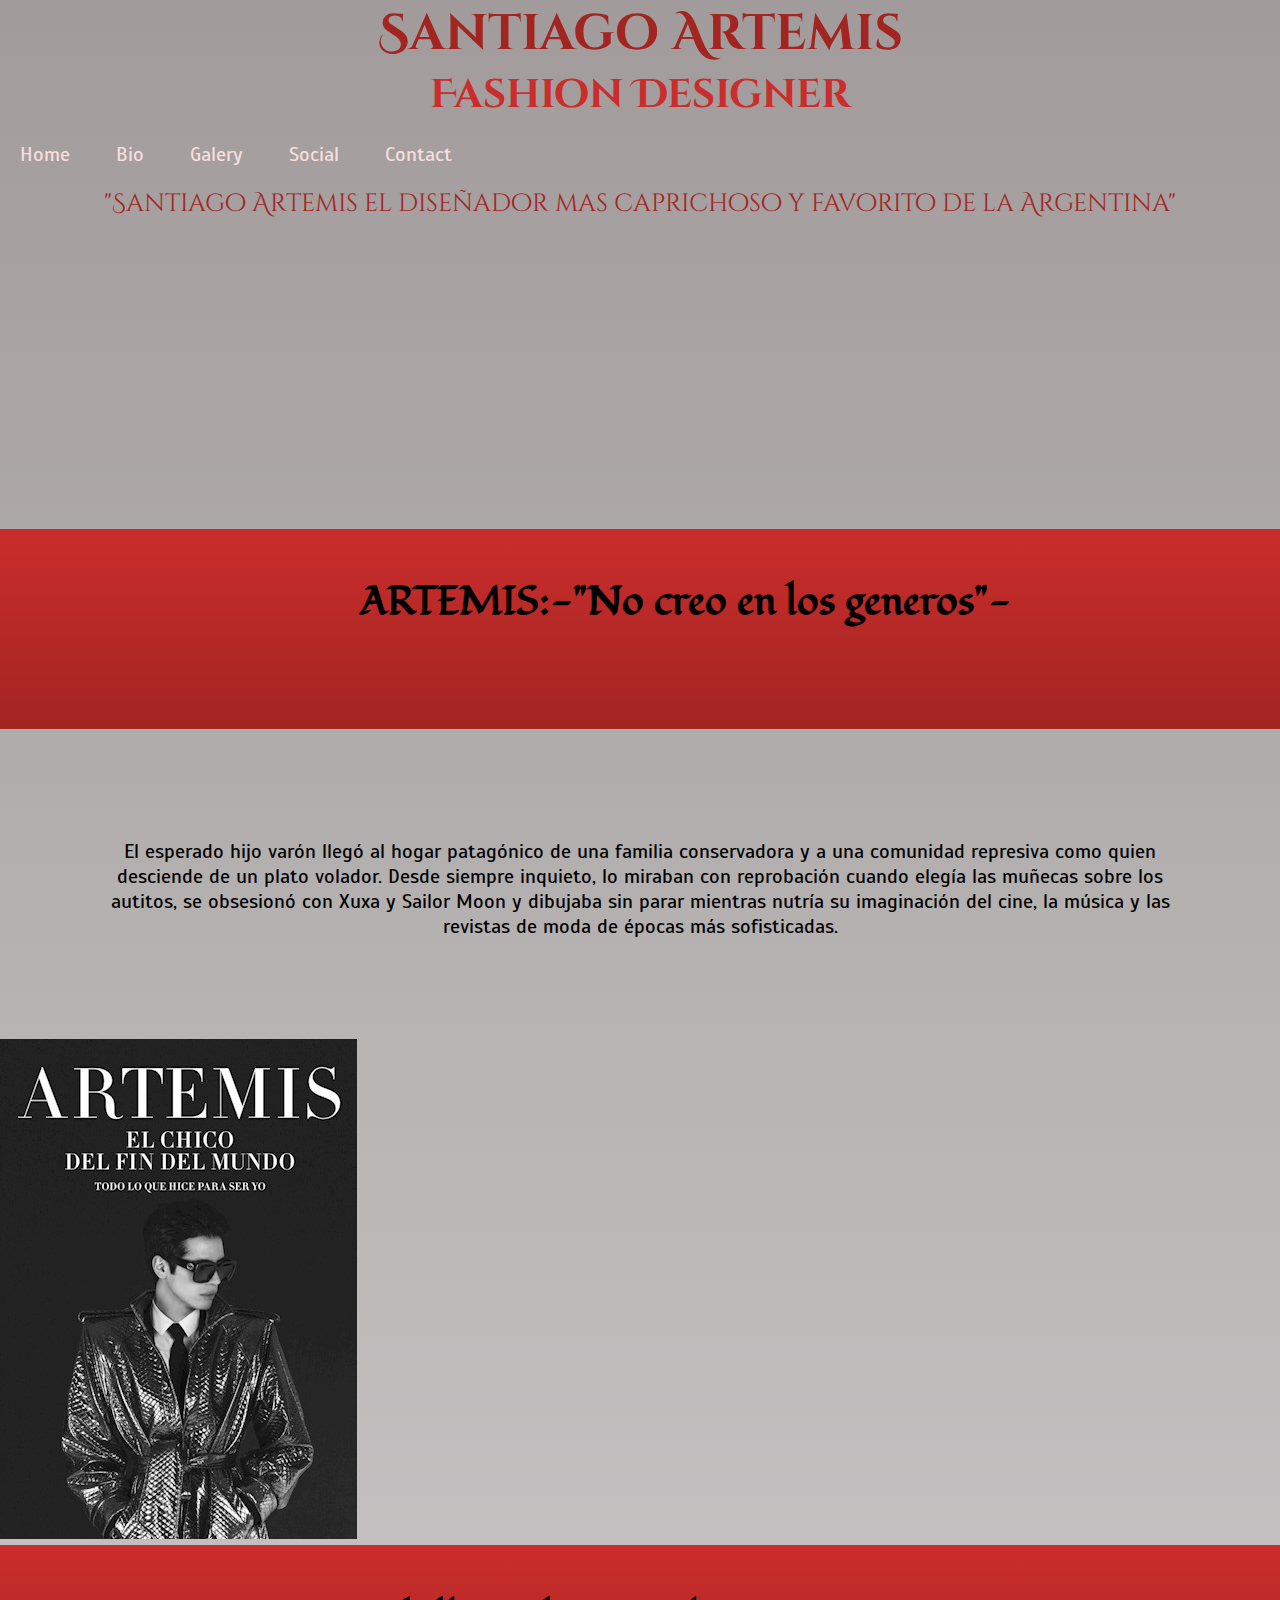
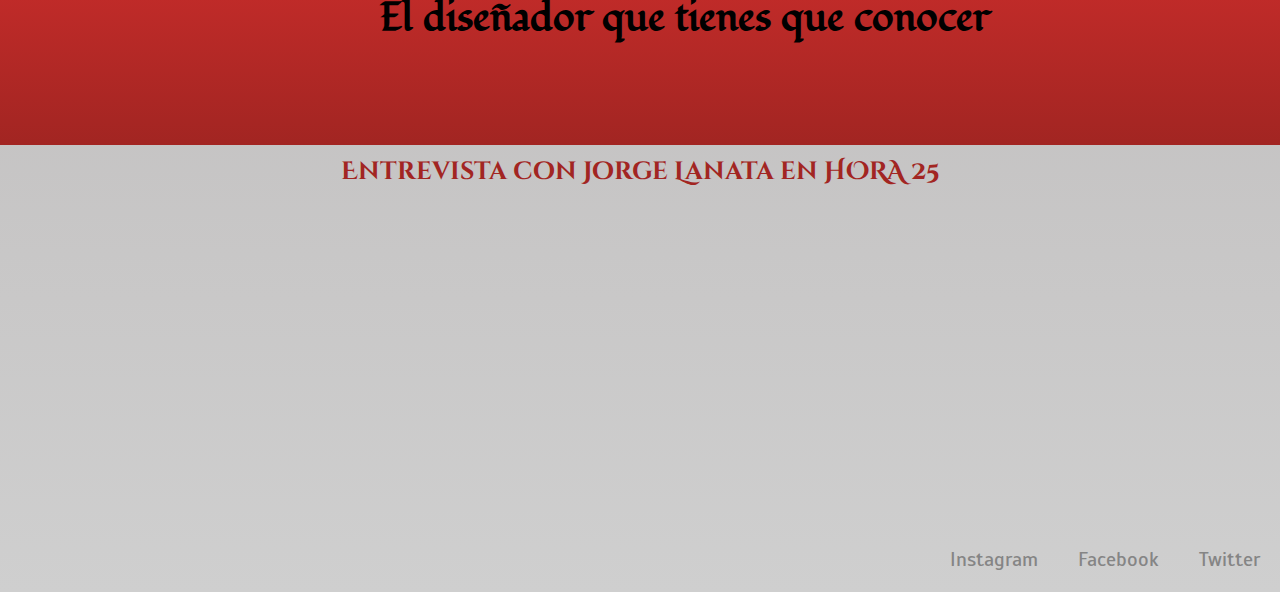
==== index.html @ 2fd5cd4b "metadatos y descrition" ====
<!DOCTYPE html>
<html lang="en">
<head>
    <meta charset="UTF-8">
	<meta name="viewport" content="width=device-width, initial-scale=1.0">
	<meta name="keywords" content="santiago artemis, moda Argentina, entrevistas moda, artemis">
	<meta name="description" content="Conocer a uno de los diseñadores mas famosos y con glamour en Argentina. Con la entrevista con uno de los mejores periodistas Jorge lanata. Conocer su documental en netflix, y su personalidad unica.">
    <link rel="stylesheet" href="css/estilos.css">
    <title>Santiago Artemis</title>
    <link rel="stylesheet" href="https://stackpath.bootstrapcdn.com/bootstrap/4.5.0/css/bootstrap.min.css" integrity="sha384-9aIt2nRpC12Uk9gS9baDl411NQApFmC26EwAOH8WgZl5MYYxFfc+NcPb1dKGj7Sk" crossorigin="anonymous">
	<link href="https://fonts.googleapis.com/css2?family=Cinzel+Decorative:wght@400;700&display=swap" rel="stylesheet">
	<link href="https://fonts.googleapis.com/css2?family=Scada:ital,wght@0,400;0,700;1,400;1,700&display=swap" rel="stylesheet"> 
	<link href="https://fonts.googleapis.com/css2?family=Fondamento&display=swap" rel="stylesheet"> 
	<link rel="stylesheet" href="https://cdnjs.cloudflare.com/ajax/libs/animate.css/4.0.0/animate.min.css">
</head>
<body>
    <header class="container-fluid">
		<div class="row">
			<h1 class="tituloPrincipal col-xs-12 col-lg-12" > <a href="index.html">Santiago Artemis</a></h1>
			<h2 class="subtituloPrincipal col-xs-12 col-lg-12">Fashion Designer</h2>
		</div>
	</header>
	<nav class="navegacion container-fluid">
		<div class="row">
			<ul class="menu">
				<li><a href="index.html">Home</a></li>
				<li><a href="bio.html">Bio</a></li>
				<li><a href="galery.html">Galery</a></li>
				<li><a href="social.html">Social</a></li>
				<li><a href="contact.html">Contact</a></li>
			</ul>
		</div>
	</nav>
	<section>
		<article class="container">
			<div class="row">
				<p class="tituloIframe col-xs-6 col-lg-6 animate__animated animate__zoomIn">
					"Santiago Artemis el diseñador mas caprichoso y favorito de la Argentina"
				</p>
				<iframe  class="col-lg-6 col-xs-12" src="https://www.youtube.com/embed/cumsI0_FabE" frameborder="0" allow="accelerometer; autoplay; encrypted-media; gyroscope; picture-in-picture" allowfullscreen></iframe>
			</div>	
		</article>
	</section>
	<div class="container-fluid">
		<div class="row">
			<h1 class="fraseArtista col-xs-12 col-lg-12 animate__animated animate__zoomIn" >ARTEMIS:-"No creo en los generos"-</h1>
		</div>	
	</div>
	<div class="container-fluid">
		<section class="row">
				<div class="caja1 col-xs-12 col-md-6 col-lg-6 animate__animated animate__zoomIn">
					<p>El esperado hijo varón llegó al hogar patagónico de una familia conservadora y a una comunidad represiva como quien desciende de un plato volador. Desde siempre inquieto, lo miraban con reprobación cuando elegía las muñecas sobre los autitos, se obsesionó con Xuxa y Sailor Moon y dibujaba sin parar mientras nutría su imaginación del cine, la música y las revistas de moda de épocas más sofisticadas.</p>
				</div>
				<div class="col-xs-12 col-md-6 col-lg-6">
					<p aling="center"><img src="Multimedia/fotos home/libro.jpg" class="img-fluid animate__animated animate__zoomIn">
				</div>
		</section>
	</div>
	<section>
		<div class="container-fluid">
			<div class="row">
				<h1 class="fraseArtista col-xs-12 col-lg-12 animate__animated animate__zoomIn " >El diseñador que tienes que conocer</h1>
			</div>
		</div>
	</section>
	<section>
		<div class="container">
			<div class="row">
				<h2 class="tituloIframe col-lg-6 col-xs-12 animate__animated animate__zoomIn" >Entrevista con Jorge Lanata en HORA 25</h2>
				<iframe class="col-lg-6 col-xs-12"  src="https://www.youtube.com/embed/bPale5Mp0Ig" frameborder="0" allow="accelerometer; autoplay; encrypted-media; gyroscope; picture-in-picture" allowfullscreen></iframe>
			</div>	
		</div>
	</section>
	<footer class="footer">
			<ul class="redes">
				<li><a href="https://twitter.com/santiagoartemis?lang=es">Twitter</a></li>
				<li><a href="https://es-la.facebook.com/santiagoartemis/">Facebook</a></li>
				<li><a href="https://www.instagram.com/santiagoartemis/?hl=es-la" >Instagram</a></li>
		</div>
    </footer>
    
<script src="https://code.jquery.com/jquery-3.5.1.slim.min.js" integrity="sha384-DfXdz2htPH0lsSSs5nCTpuj/zy4C+OGpamoFVy38MVBnE+IbbVYUew+OrCXaRkfj" crossorigin="anonymous"></script>
<script src="https://cdn.jsdelivr.net/npm/popper.js@1.16.0/dist/umd/popper.min.js" integrity="sha384-Q6E9RHvbIyZFJoft+2mJbHaEWldlvI9IOYy5n3zV9zzTtmI3UksdQRVvoxMfooAo" crossorigin="anonymous"></script>
<script src="https://stackpath.bootstrapcdn.com/bootstrap/4.5.0/js/bootstrap.min.js" integrity="sha384-OgVRvuATP1z7JjHLkuOU7Xw704+h835Lr+6QL9UvYjZE3Ipu6Tp75j7Bh/kR0JKI" crossorigin="anonymous"></script>




</body>
</html>
---- css/estilos.css ----
html {
  font-size: 62.5%; }
  html * {
    border: 0px;
    padding: 0px;
    margin: 0px; }
  html body {
    font-family: 'Scada', sans-serif;
    font-size: 2rem;
    background-image: linear-gradient(to top, #cfcfcf, #a29b9b); }
    html body header .tituloPrincipal {
      color: #A22522;
      font-size: 5rem;
      text-align: center;
      font-family: "Cinzel Decorative", cursive; }
      html body header .tituloPrincipal a {
        text-decoration: none;
        color: #A22522; }
    html body header .subtituloPrincipal {
      color: #CA2D2B;
      font-size: 4rem;
      text-align: center;
      font-family: "Cinzel Decorative", cursive; }
    html body nav .navegacion {
      width: 100%;
      margin: 30px auto;
      background-color: #A22522;
      border-radius: 3px; }
    html body nav .menu {
      list-style: none; }
      html body nav .menu li {
        display: inline-block; }
        html body nav .menu li a {
          display: block;
          text-decoration: none;
          font-size: 2rem;
          padding: 20px;
          color: #F7DEDF; }
      html body nav .menu li:hover {
        background-color: #A22522;
        border-radius: 3px; }
    html body section .tituloIframe {
      color: #A22522;
      font-size: 2.5rem;
      text-align: center;
      font-family: "Cinzel Decorative", cursive; }
    html body div .fraseArtista {
      width: 100%;
      height: 110px;
      text-align: center;
      padding: 45px;
      font-family: 'Fondamento', cursive;
      margin-bottom: 10px;
      background-image: linear-gradient(to top, #A22522, #CA2D2B); }
    html body div .caja1 {
      font-size: 2rem;
      padding: 100px;
      text-align: center; }
    html body footer {
      width: 100%;
      margin: 30px auto;
      background-color: #A22522;
      border-radius: 3px; }
      html body footer .redes {
        list-style: none; }
        html body footer .redes li {
          display: inline-block;
          float: right; }
          html body footer .redes li a {
            display: block;
            text-decoration: none;
            font-size: 2rem;
            padding: 20px;
            color: #858585; }
      html body footer li:hover {
        background-color: #A22522;
        border-radius: 3px; }
    @media (min-width: 1024px) {
      html body iframe {
        width: 500px;
        height: 300px;
        margin-bottom: 3px; } }
    html body div div .tituloBiografia {
      color: #A22522;
      font-size: 3rem;
      text-align: center;
      font-family: "Cinzel Decorative", cursive; }
    html body div .cajasBiografia {
      color: #4d4141;
      font-size: 2rem;
      text-align: left;
      height: auto;
      border-radius: 3px;
      overflow: none;
      margin-left: 0px;
      margin-bottom: 20px; }
    html body div .listaVestidas {
      text-align: center;
      color: #A22522;
      list-style-type: none; }
    html body div .listaViajes {
      text-align: center;
      color: #A22522;
      list-style-type: none; }
    html body div .listas {
      color: #A22522;
      list-style-type: none; }
    html body div .imagen {
      transform: rotateZ(10deg);
      padding-top: 40px; }
    html body section div .tituloSeccion {
      color: #A22522;
      font-size: 3rem;
      text-align: center;
      font-family: "Cinzel Decorative", cursive; }
    html body section div .tituloSeccion {
      color: #A22522;
      font-size: 3rem;
      text-align: center;
      font-family: "Cinzel Decorative", cursive; }
    html body .Revista {
      font-family: "Cinzel Decorative", cursive;
      color: #A72727;
      font-size: 4rem;
      text-align: center; }
    html body .tituloArticulo {
      color: #C62F2F;
      font-size: 4rem;
      text-align: center; }
    html body .autor {
      color: #4d4141;
      text-align: left; }
    html body .parteArticulo {
      color: #421012;
      font-size: 2.5rem;
      text-align: center; }
    html body div div .tituloFormulario {
      color: #A22522;
      font-size: 3rem;
      text-align: center;
      font-family: "Cinzel Decorative", cursive; }
    html body div div .formulario {
      font-size: 3rem;
      background-color: #A22522;
      border: 10px double #EFBDC2;
      margin: 60px;
      border-radius: 10px; }
    html body form select {
      color: #902326; }
    html body form input {
      color: #902326; }
    html body form label {
      color: #F7DEDF; }
    html body form .fraseacepta {
      color: #F7DEDF; }
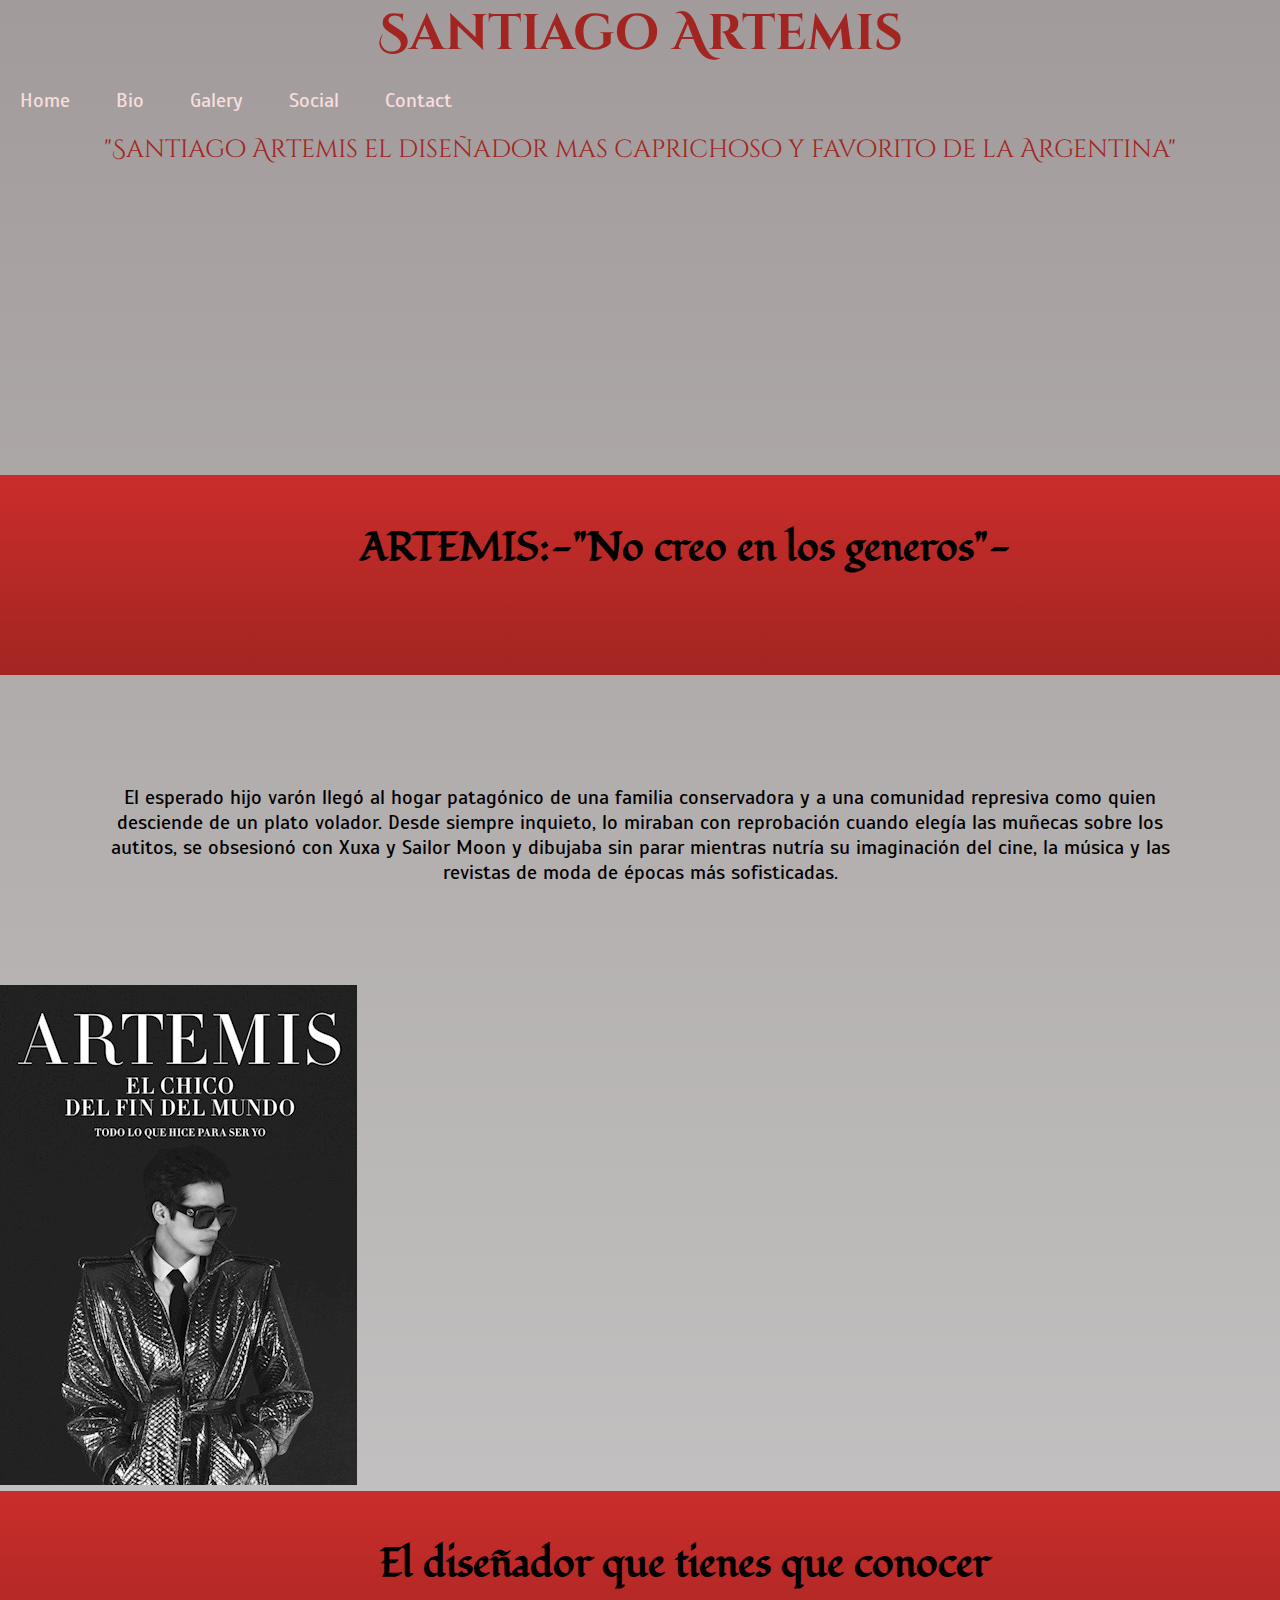
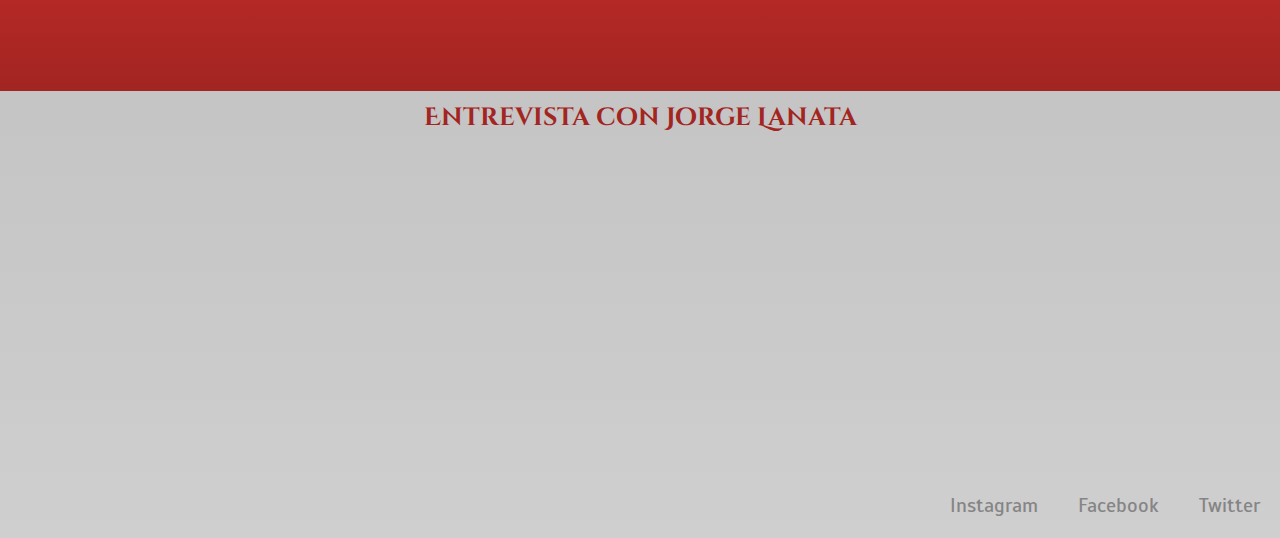
==== commit dcf67743: "Modificacion de la 3ra entrega" ====
--- a/index.html
+++ b/index.html
@@ -14,27 +14,25 @@
 	<link rel="stylesheet" href="https://cdnjs.cloudflare.com/ajax/libs/animate.css/4.0.0/animate.min.css">
 </head>
 <body>
-    <header class="container-fluid">
+	<div class="container-fluid">
 		<div class="row">
-			<h1 class="tituloPrincipal col-xs-12 col-lg-12" > <a href="index.html">Santiago Artemis</a></h1>
-			<h2 class="subtituloPrincipal col-xs-12 col-lg-12">Fashion Designer</h2>
-		</div>
-	</header>
-	<nav class="navegacion container-fluid">
-		<div class="row">
-			<ul class="menu">
-				<li><a href="index.html">Home</a></li>
-				<li><a href="bio.html">Bio</a></li>
-				<li><a href="galery.html">Galery</a></li>
-				<li><a href="social.html">Social</a></li>
-				<li><a href="contact.html">Contact</a></li>
-			</ul>
-		</div>
-	</nav>
+			<header>
+				<h1 class="tituloPrincipal col-lg-7"> <a href="index.html">Santiago Artemis</a></h1>
+		</header>
+		<nav class="navegacion col-lg-5 animate__animated animate__backInDown">
+					<ul class="menu">
+						<li><a href="index.html">Home</a></li>
+						<li><a href="bio.html">Bio</a></li>
+						<li><a href="galery.html">Galery</a></li>
+						<li><a href="social.html">Social</a></li>
+						<li><a href="contact.html">Contact</a></li>
+					</ul>
+		</nav>
+	</div>
 	<section>
 		<article class="container">
 			<div class="row">
-				<p class="tituloIframe col-xs-6 col-lg-6 animate__animated animate__zoomIn">
+				<p class="tituloIframe col-xs-6 col-lg-6 animate__animated animate__fadeInLeft">
 					"Santiago Artemis el diseñador mas caprichoso y favorito de la Argentina"
 				</p>
 				<iframe  class="col-lg-6 col-xs-12" src="https://www.youtube.com/embed/cumsI0_FabE" frameborder="0" allow="accelerometer; autoplay; encrypted-media; gyroscope; picture-in-picture" allowfullscreen></iframe>
@@ -43,12 +41,12 @@
 	</section>
 	<div class="container-fluid">
 		<div class="row">
-			<h1 class="fraseArtista col-xs-12 col-lg-12 animate__animated animate__zoomIn" >ARTEMIS:-"No creo en los generos"-</h1>
+			<h1 class="fraseArtista col-xs-12 col-lg-12 animate__animated animate__fadeInRight" >ARTEMIS:-"No creo en los generos"-</h1>
 		</div>	
 	</div>
 	<div class="container-fluid">
 		<section class="row">
-				<div class="caja1 col-xs-12 col-md-6 col-lg-6 animate__animated animate__zoomIn">
+				<div class="caja1 col-xs-12 col-md-6 col-lg-6 animate__animated animate__fadeInDown">
 					<p>El esperado hijo varón llegó al hogar patagónico de una familia conservadora y a una comunidad represiva como quien desciende de un plato volador. Desde siempre inquieto, lo miraban con reprobación cuando elegía las muñecas sobre los autitos, se obsesionó con Xuxa y Sailor Moon y dibujaba sin parar mientras nutría su imaginación del cine, la música y las revistas de moda de épocas más sofisticadas.</p>
 				</div>
 				<div class="col-xs-12 col-md-6 col-lg-6">
@@ -66,7 +64,7 @@
 	<section>
 		<div class="container">
 			<div class="row">
-				<h2 class="tituloIframe col-lg-6 col-xs-12 animate__animated animate__zoomIn" >Entrevista con Jorge Lanata en HORA 25</h2>
+				<h2 class="tituloIframe col-lg-6 col-xs-12 animate__animated animate__zoomIn" >Entrevista con Jorge Lanata</h2>
 				<iframe class="col-lg-6 col-xs-12"  src="https://www.youtube.com/embed/bPale5Mp0Ig" frameborder="0" allow="accelerometer; autoplay; encrypted-media; gyroscope; picture-in-picture" allowfullscreen></iframe>
 			</div>	
 		</div>
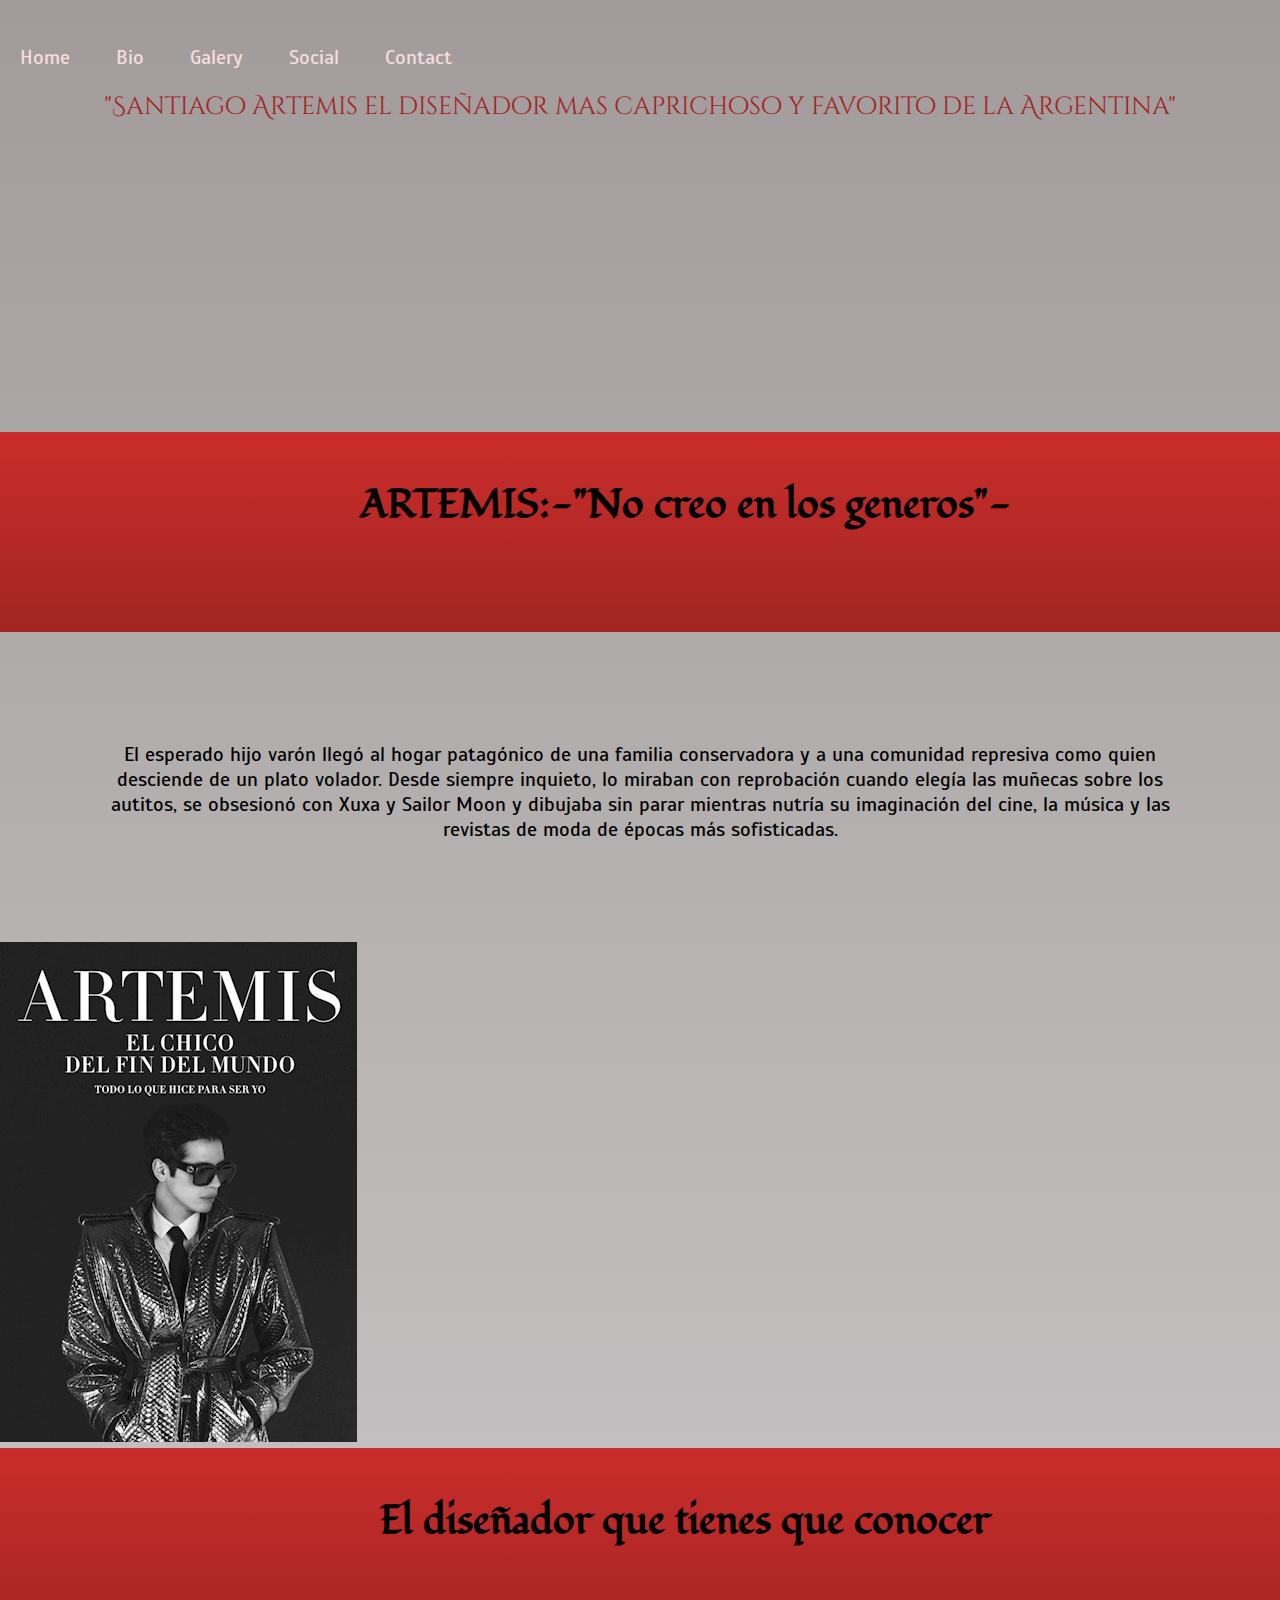
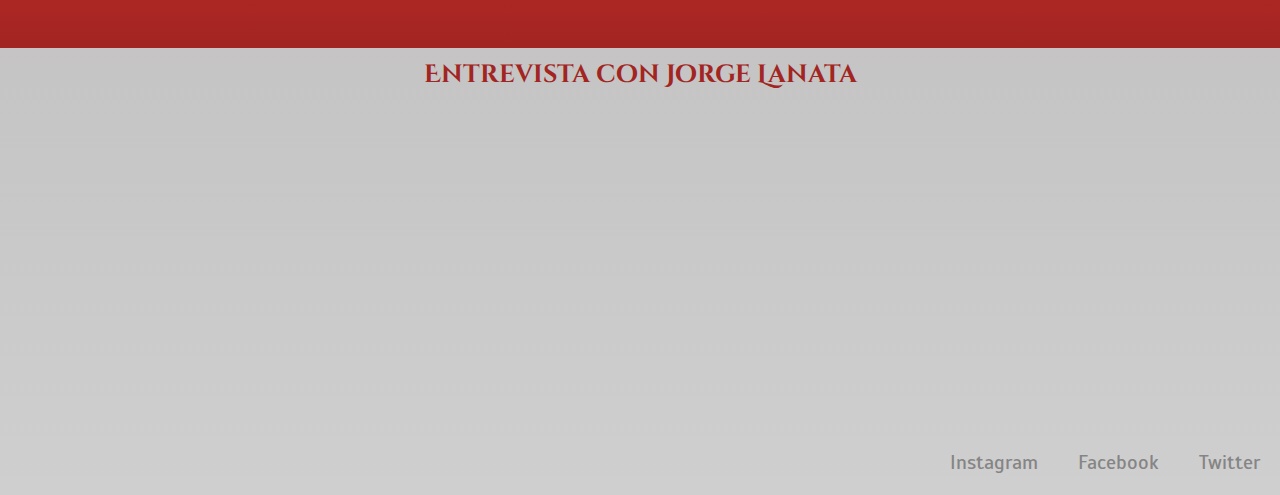
==== commit e60df581: "logo" ====
--- a/index.html
+++ b/index.html
@@ -16,9 +16,9 @@
 <body>
 	<div class="container-fluid">
 		<div class="row">
-			<header>
-				<h1 class="tituloPrincipal col-lg-7"> <a href="index.html">Santiago Artemis</a></h1>
-		</header>
+			<header class="col-lg-7 logo">
+				<img src="Multimedia/Logo/LOGO.png" alt="">
+			</header>
 		<nav class="navegacion col-lg-5 animate__animated animate__backInDown">
 					<ul class="menu">
 						<li><a href="index.html">Home</a></li>
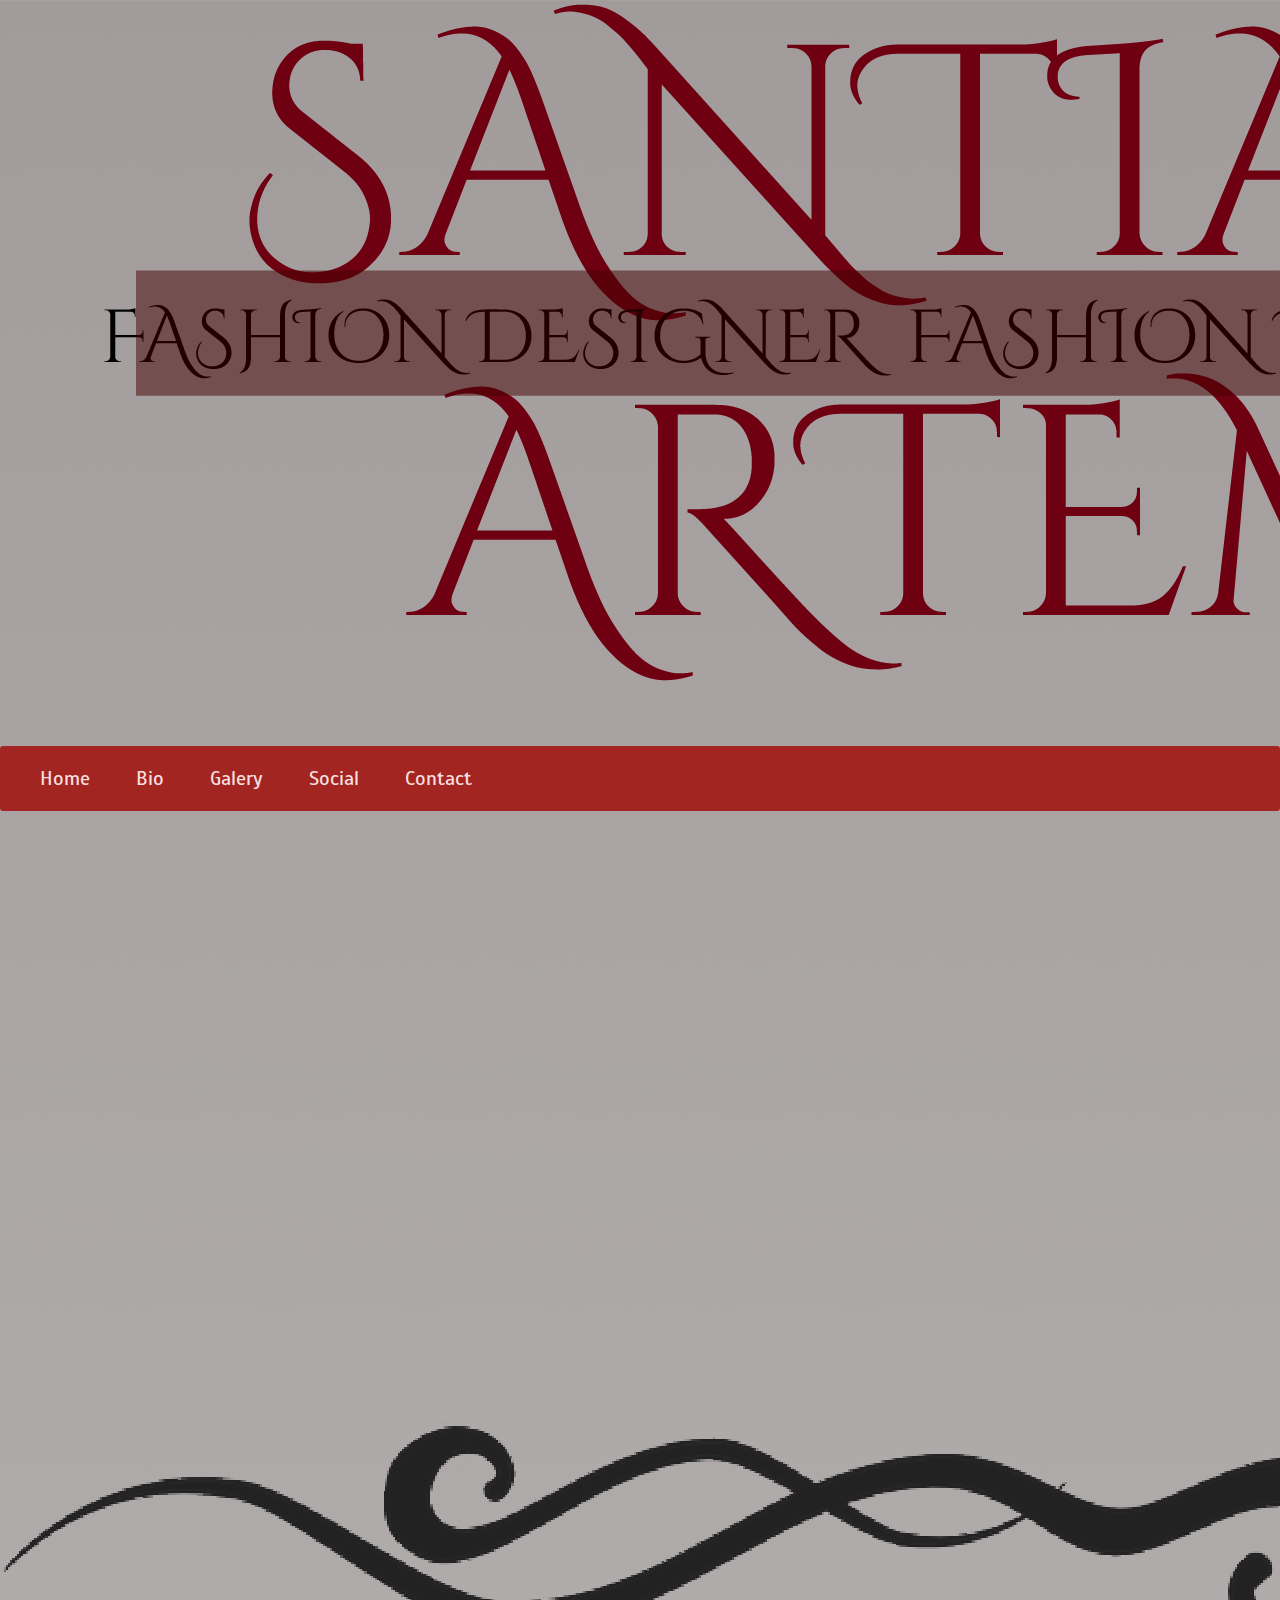
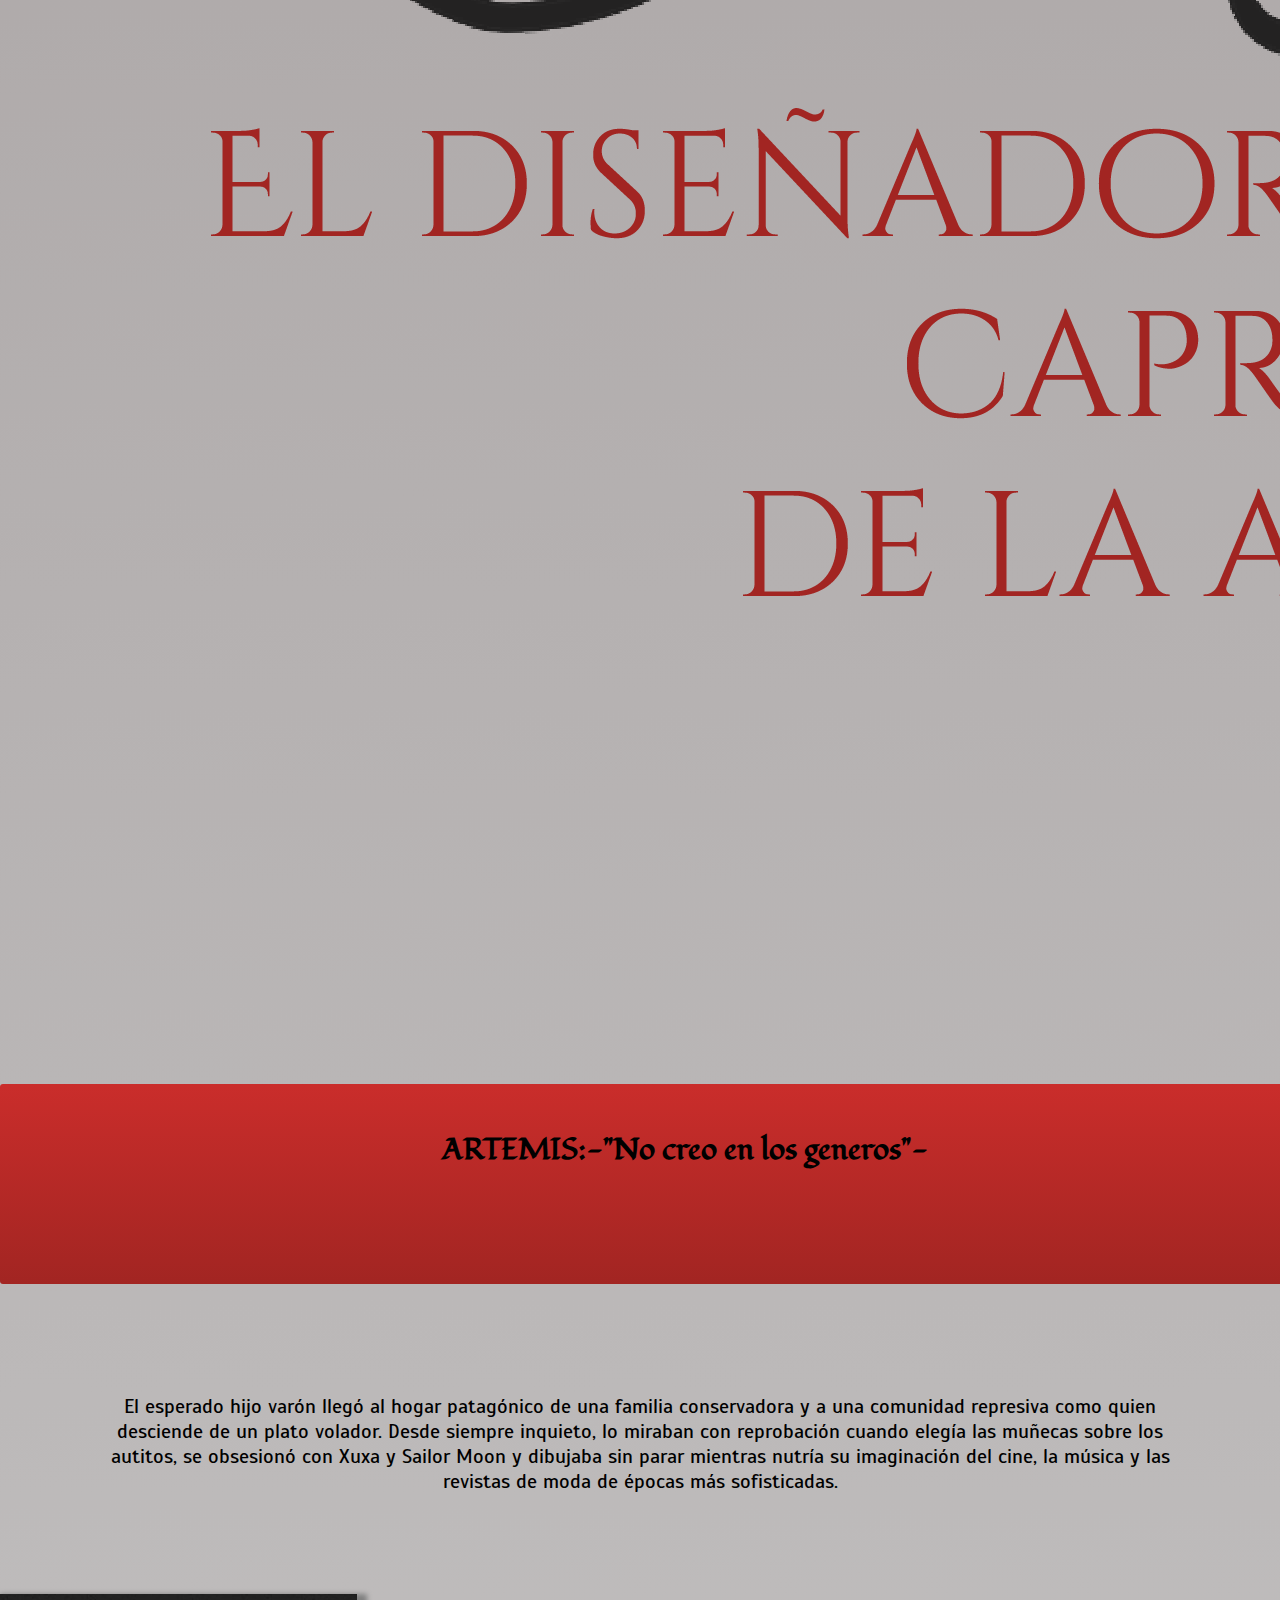
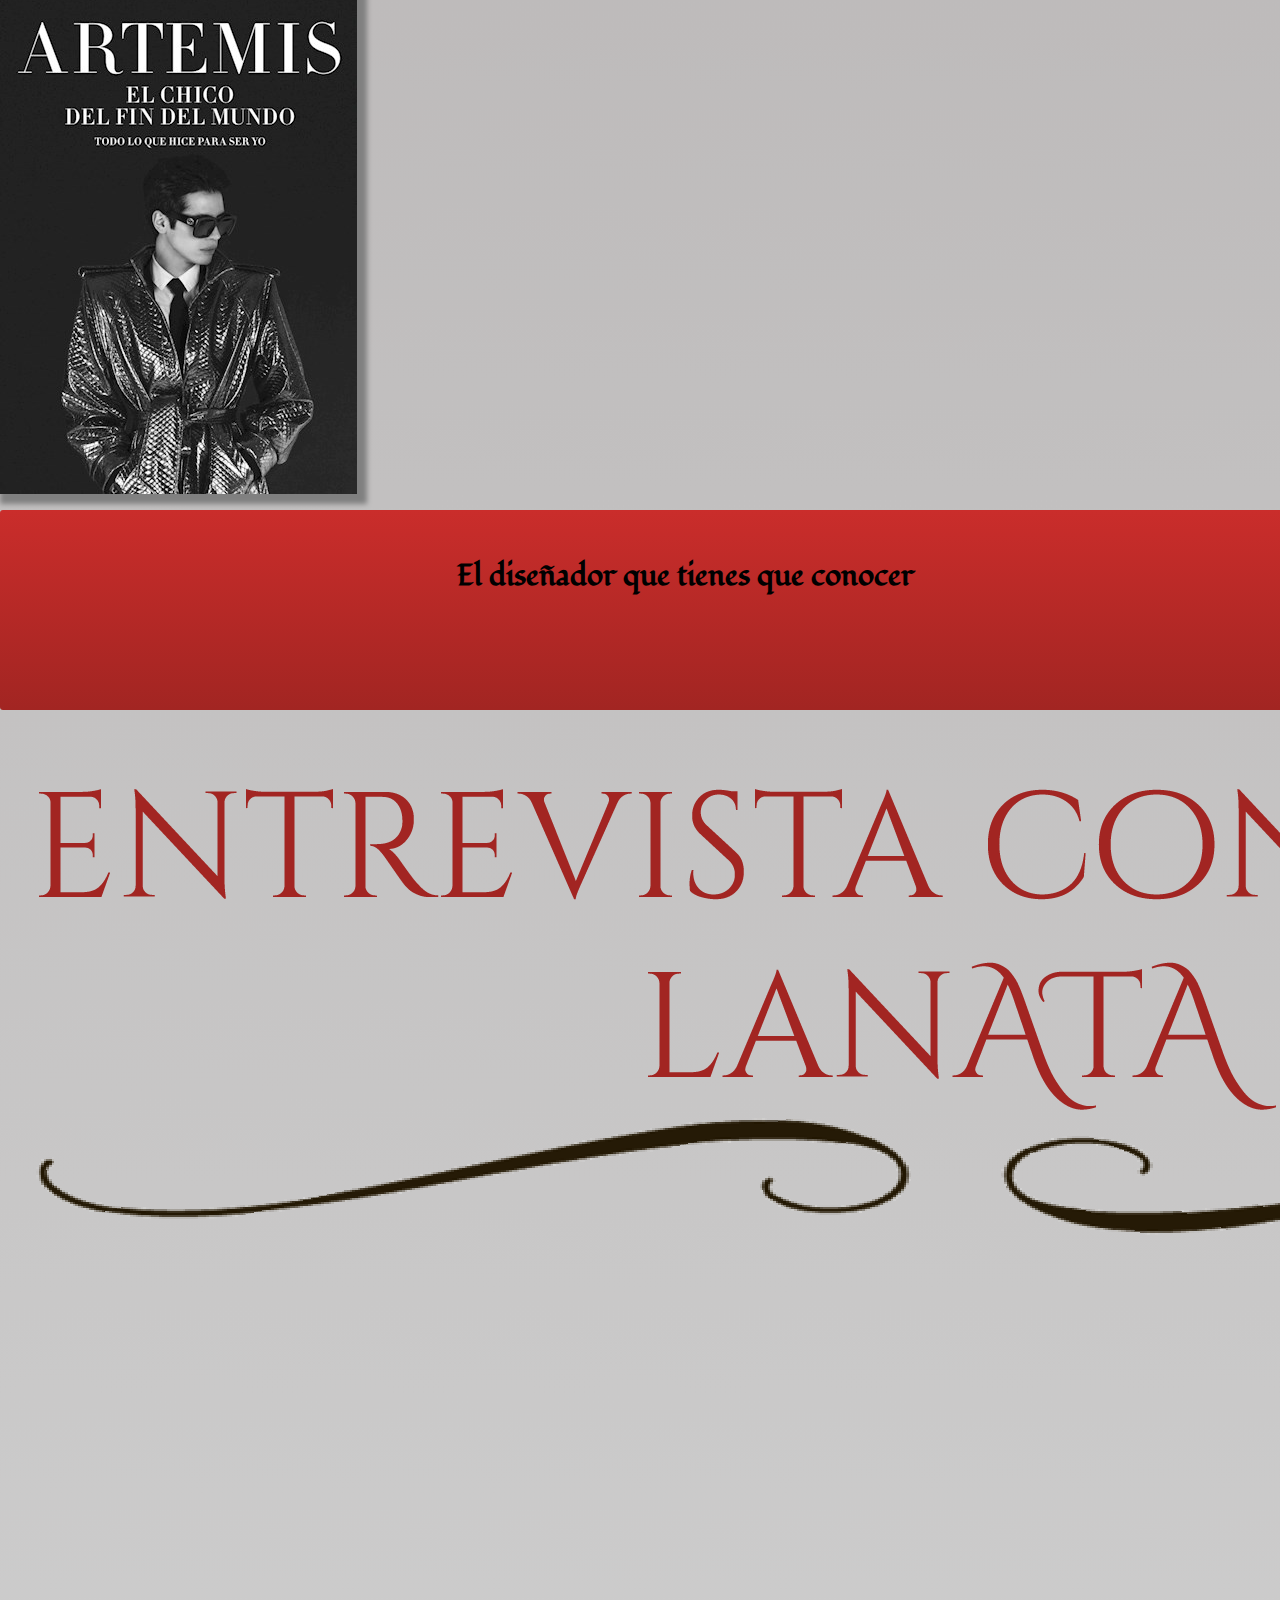
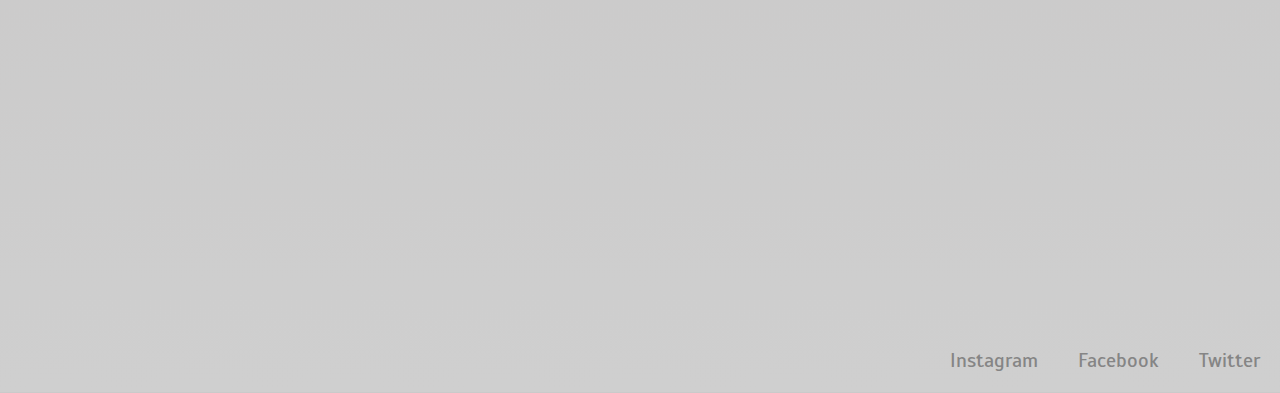
==== commit 81ed2b70: "cambios generales" ====
--- a/index.html
+++ b/index.html
@@ -16,8 +16,8 @@
 <body>
 	<div class="container-fluid">
 		<div class="row">
-			<header class="col-lg-7 logo">
-				<img src="Multimedia/Logo/LOGO.png" alt="">
+			<header class="col-lg-7 col-xs-12 logo">
+				<a href="index.html"><img src="Multimedia/Logo/LOGO.png" alt="Logo pagina web" class="img-fluid col-lg-7 col-xs-12 "></a>
 			</header>
 		<nav class="navegacion col-lg-5 animate__animated animate__backInDown">
 					<ul class="menu">
@@ -32,9 +32,7 @@
 	<section>
 		<article class="container">
 			<div class="row">
-				<p class="tituloIframe col-xs-6 col-lg-6 animate__animated animate__fadeInLeft">
-					"Santiago Artemis el diseñador mas caprichoso y favorito de la Argentina"
-				</p>
+				<img src="Multimedia/Logo/primerafrase.png" alt="" class="col-xs-6 col-lg-6 animate__animated animate__fadeInLeft img-fluid" style="margin-bottom: 60px;">
 				<iframe  class="col-lg-6 col-xs-12" src="https://www.youtube.com/embed/cumsI0_FabE" frameborder="0" allow="accelerometer; autoplay; encrypted-media; gyroscope; picture-in-picture" allowfullscreen></iframe>
 			</div>	
 		</article>
@@ -50,7 +48,7 @@
 					<p>El esperado hijo varón llegó al hogar patagónico de una familia conservadora y a una comunidad represiva como quien desciende de un plato volador. Desde siempre inquieto, lo miraban con reprobación cuando elegía las muñecas sobre los autitos, se obsesionó con Xuxa y Sailor Moon y dibujaba sin parar mientras nutría su imaginación del cine, la música y las revistas de moda de épocas más sofisticadas.</p>
 				</div>
 				<div class="col-xs-12 col-md-6 col-lg-6">
-					<p aling="center"><img src="Multimedia/fotos home/libro.jpg" class="img-fluid animate__animated animate__zoomIn">
+					<p aling="center"><img src="Multimedia/fotos home/libro.jpg" class="img-fluid animate__animated animate__zoomIn" style="box-shadow: 5px 5px 5px 5px grey ;">
 				</div>
 		</section>
 	</div>
@@ -64,8 +62,8 @@
 	<section>
 		<div class="container">
 			<div class="row">
-				<h2 class="tituloIframe col-lg-6 col-xs-12 animate__animated animate__zoomIn" >Entrevista con Jorge Lanata</h2>
-				<iframe class="col-lg-6 col-xs-12"  src="https://www.youtube.com/embed/bPale5Mp0Ig" frameborder="0" allow="accelerometer; autoplay; encrypted-media; gyroscope; picture-in-picture" allowfullscreen></iframe>
+				<img src="Multimedia/Logo/lanata.png" alt="" class="logoLANATA col-lg-7 col-xs-12 animate__animated animate__zoomIn img-fluid" style="margin-top: 50px;">
+				<iframe class="col-lg-5 col-xs-12"  src="https://www.youtube.com/embed/bPale5Mp0Ig" frameborder="0" allow="accelerometer; autoplay; encrypted-media; gyroscope; picture-in-picture" allowfullscreen></iframe>
 			</div>	
 		</div>
 	</section>
--- a/css/estilos.css
+++ b/css/estilos.css
@@ -8,148 +8,169 @@
     font-family: 'Scada', sans-serif;
     font-size: 2rem;
     background-image: linear-gradient(to top, #cfcfcf, #a29b9b); }
-    html body header .tituloPrincipal {
-      color: #A22522;
-      font-size: 5rem;
-      text-align: center;
-      font-family: "Cinzel Decorative", cursive; }
-      html body header .tituloPrincipal a {
-        text-decoration: none;
-        color: #A22522; }
-    html body header .subtituloPrincipal {
+    html body div div header img {
+      margin-left: 100px; }
+    @media (min-width: 740px) {
+      html body div div div div header img {
+        width: auto; } }
+    html body div .subtituloPrincipal {
       color: #CA2D2B;
-      font-size: 4rem;
+      font-size: 2rem;
       text-align: center;
       font-family: "Cinzel Decorative", cursive; }
     html body nav .navegacion {
-      width: 100%;
-      margin: 30px auto;
       background-color: #A22522;
       border-radius: 3px; }
     html body nav .menu {
-      list-style: none; }
+      list-style: none;
+      background-color: #A22522;
+      margin-top: 40px;
+      border-radius: 3px;
+      padding: 20px;
+      width: auto; }
       html body nav .menu li {
         display: inline-block; }
         html body nav .menu li a {
-          display: block;
           text-decoration: none;
           font-size: 2rem;
           padding: 20px;
           color: #F7DEDF; }
       html body nav .menu li:hover {
-        background-color: #A22522;
+        background-color: #858585;
         border-radius: 3px; }
-    html body section .tituloIframe {
-      color: #A22522;
-      font-size: 2.5rem;
-      text-align: center;
-      font-family: "Cinzel Decorative", cursive; }
-    html body div .fraseArtista {
-      width: 100%;
-      height: 110px;
-      text-align: center;
-      padding: 45px;
-      font-family: 'Fondamento', cursive;
-      margin-bottom: 10px;
-      background-image: linear-gradient(to top, #A22522, #CA2D2B); }
-    html body div .caja1 {
-      font-size: 2rem;
-      padding: 100px;
-      text-align: center; }
-    html body footer {
-      width: 100%;
-      margin: 30px auto;
+  html section .tituloIframe {
+    color: #A22522;
+    font-size: 2.5rem;
+    text-align: center;
+    font-family: "Cinzel Decorative", cursive;
+    margin-top: 150px; }
+  html div .fraseArtista {
+    width: 100%;
+    height: 110px;
+    text-align: center;
+    padding: 45px;
+    margin-top: 10px;
+    font-family: 'Fondamento', cursive;
+    margin-bottom: 10px;
+    background-image: linear-gradient(to top, #A22522, #CA2D2B);
+    border-radius: 3px;
+    font-size: 3rem; }
+  html div section div div .logoLANATA {
+    margin-top: 40px; }
+  html div .caja1 {
+    font-size: 2rem;
+    padding: 100px;
+    text-align: center; }
+  html footer {
+    width: 100%;
+    margin: 30px auto;
+    background-color: #A22522;
+    border-radius: 3px; }
+    html footer .redes {
+      list-style: none; }
+      html footer .redes li {
+        display: inline-block;
+        float: right; }
+        html footer .redes li a {
+          display: block;
+          text-decoration: none;
+          font-size: 2rem;
+          padding: 20px;
+          color: #858585; }
+    html footer li:hover {
       background-color: #A22522;
       border-radius: 3px; }
-      html body footer .redes {
-        list-style: none; }
-        html body footer .redes li {
-          display: inline-block;
-          float: right; }
-          html body footer .redes li a {
-            display: block;
-            text-decoration: none;
-            font-size: 2rem;
-            padding: 20px;
-            color: #858585; }
-      html body footer li:hover {
-        background-color: #A22522;
-        border-radius: 3px; }
-    @media (min-width: 1024px) {
-      html body iframe {
-        width: 500px;
-        height: 300px;
-        margin-bottom: 3px; } }
-    html body div div .tituloBiografia {
-      color: #A22522;
-      font-size: 3rem;
-      text-align: center;
-      font-family: "Cinzel Decorative", cursive; }
-    html body div .cajasBiografia {
-      color: #4d4141;
-      font-size: 2rem;
-      text-align: left;
-      height: auto;
-      border-radius: 3px;
-      overflow: none;
-      margin-left: 0px;
-      margin-bottom: 20px; }
-    html body div .listaVestidas {
-      text-align: center;
-      color: #A22522;
-      list-style-type: none; }
-    html body div .listaViajes {
-      text-align: center;
-      color: #A22522;
-      list-style-type: none; }
-    html body div .listas {
-      color: #A22522;
-      list-style-type: none; }
-    html body div .imagen {
-      transform: rotateZ(10deg);
-      padding-top: 40px; }
-    html body section div .tituloSeccion {
-      color: #A22522;
-      font-size: 3rem;
-      text-align: center;
-      font-family: "Cinzel Decorative", cursive; }
-    html body section div .tituloSeccion {
-      color: #A22522;
-      font-size: 3rem;
-      text-align: center;
-      font-family: "Cinzel Decorative", cursive; }
-    html body .Revista {
-      font-family: "Cinzel Decorative", cursive;
-      color: #A72727;
-      font-size: 4rem;
-      text-align: center; }
-    html body .tituloArticulo {
-      color: #C62F2F;
-      font-size: 4rem;
-      text-align: center; }
-    html body .autor {
-      color: #4d4141;
-      text-align: left; }
-    html body .parteArticulo {
-      color: #421012;
-      font-size: 2.5rem;
-      text-align: center; }
-    html body div div .tituloFormulario {
-      color: #A22522;
-      font-size: 3rem;
-      text-align: center;
-      font-family: "Cinzel Decorative", cursive; }
-    html body div div .formulario {
-      font-size: 3rem;
-      background-color: #A22522;
-      border: 10px double #EFBDC2;
-      margin: 60px;
-      border-radius: 10px; }
-    html body form select {
-      color: #902326; }
-    html body form input {
-      color: #902326; }
-    html body form label {
-      color: #F7DEDF; }
-    html body form .fraseacepta {
-      color: #F7DEDF; }
+  @media (min-width: 1024px) {
+    html iframe {
+      width: 500px;
+      height: 300px;
+      margin-bottom: 3px;
+      margin-top: 20px; } }
+  html div div .tituloBiografia {
+    color: #A22522;
+    font-size: 3rem;
+    text-align: center;
+    font-family: "Cinzel Decorative", cursive; }
+  html div .cajasBiografia, html div .cajasBiografia1, html div .cajasBiografia2 {
+    color: #4d4141;
+    font-size: 2rem;
+    text-align: left;
+    height: auto;
+    border-radius: 3px;
+    overflow: none;
+    margin-left: 0px;
+    margin-bottom: 20px; }
+  html div .cajasBiografia1 {
+    margin-top: 60px;
+    margin-bottom: 40px;
+    background-color: #d2cccc;
+    box-shadow: 5px 5px 5px 5px #A22522; }
+  html div .cajasBiografia2 {
+    margin-top: 100px;
+    background-color: #d2cccc;
+    box-shadow: 5px 5px 5px 5px #A22522; }
+  html div .listaVestidas {
+    text-align: center;
+    color: #A22522;
+    list-style-type: none; }
+  html div .listaViajes {
+    text-align: center;
+    color: #A22522;
+    list-style-type: none; }
+  html div .listas {
+    color: #A22522;
+    list-style-type: none; }
+  html section div .tituloSeccion {
+    color: #A22522;
+    font-size: 3rem;
+    text-align: center;
+    font-family: "Cinzel Decorative", cursive; }
+  html section div .tituloSeccion {
+    color: #A22522;
+    font-size: 3rem;
+    text-align: center;
+    font-family: "Cinzel Decorative", cursive; }
+  html .Revista {
+    font-family: "Cinzel Decorative", cursive;
+    color: #A72727;
+    font-size: 4rem;
+    text-align: center; }
+  html .tituloArticulo {
+    color: #C62F2F;
+    font-size: 4rem;
+    text-align: center; }
+  html .autor {
+    color: #4d4141;
+    text-align: left; }
+  html .parteArticulo {
+    color: #421012;
+    font-size: 2.5rem;
+    text-align: center; }
+    html .parteArticulo a {
+      text-decoration: none;
+      color: #A22522; }
+    html .parteArticulo a:hover {
+      animation: shakeY; }
+  html div div .tituloFormulario {
+    color: #A22522;
+    font-size: 3rem;
+    text-align: center;
+    font-family: "Cinzel Decorative", cursive; }
+  html div div div .formulario {
+    font-size: 2.5rem;
+    background-color: #A22522;
+    border: 10px #EFBDC2;
+    margin: 60px;
+    border-radius: 3px; }
+  html div div div form select {
+    color: #902326; }
+  html div div div form input {
+    color: #902326;
+    border-radius: 3px;
+    background-color: #d2cccc; }
+  html div div div form label {
+    color: #F7DEDF; }
+  html div div div form option {
+    background-color: #d2cccc; }
+  html div div div form .fraseacepta {
+    color: #F7DEDF; }
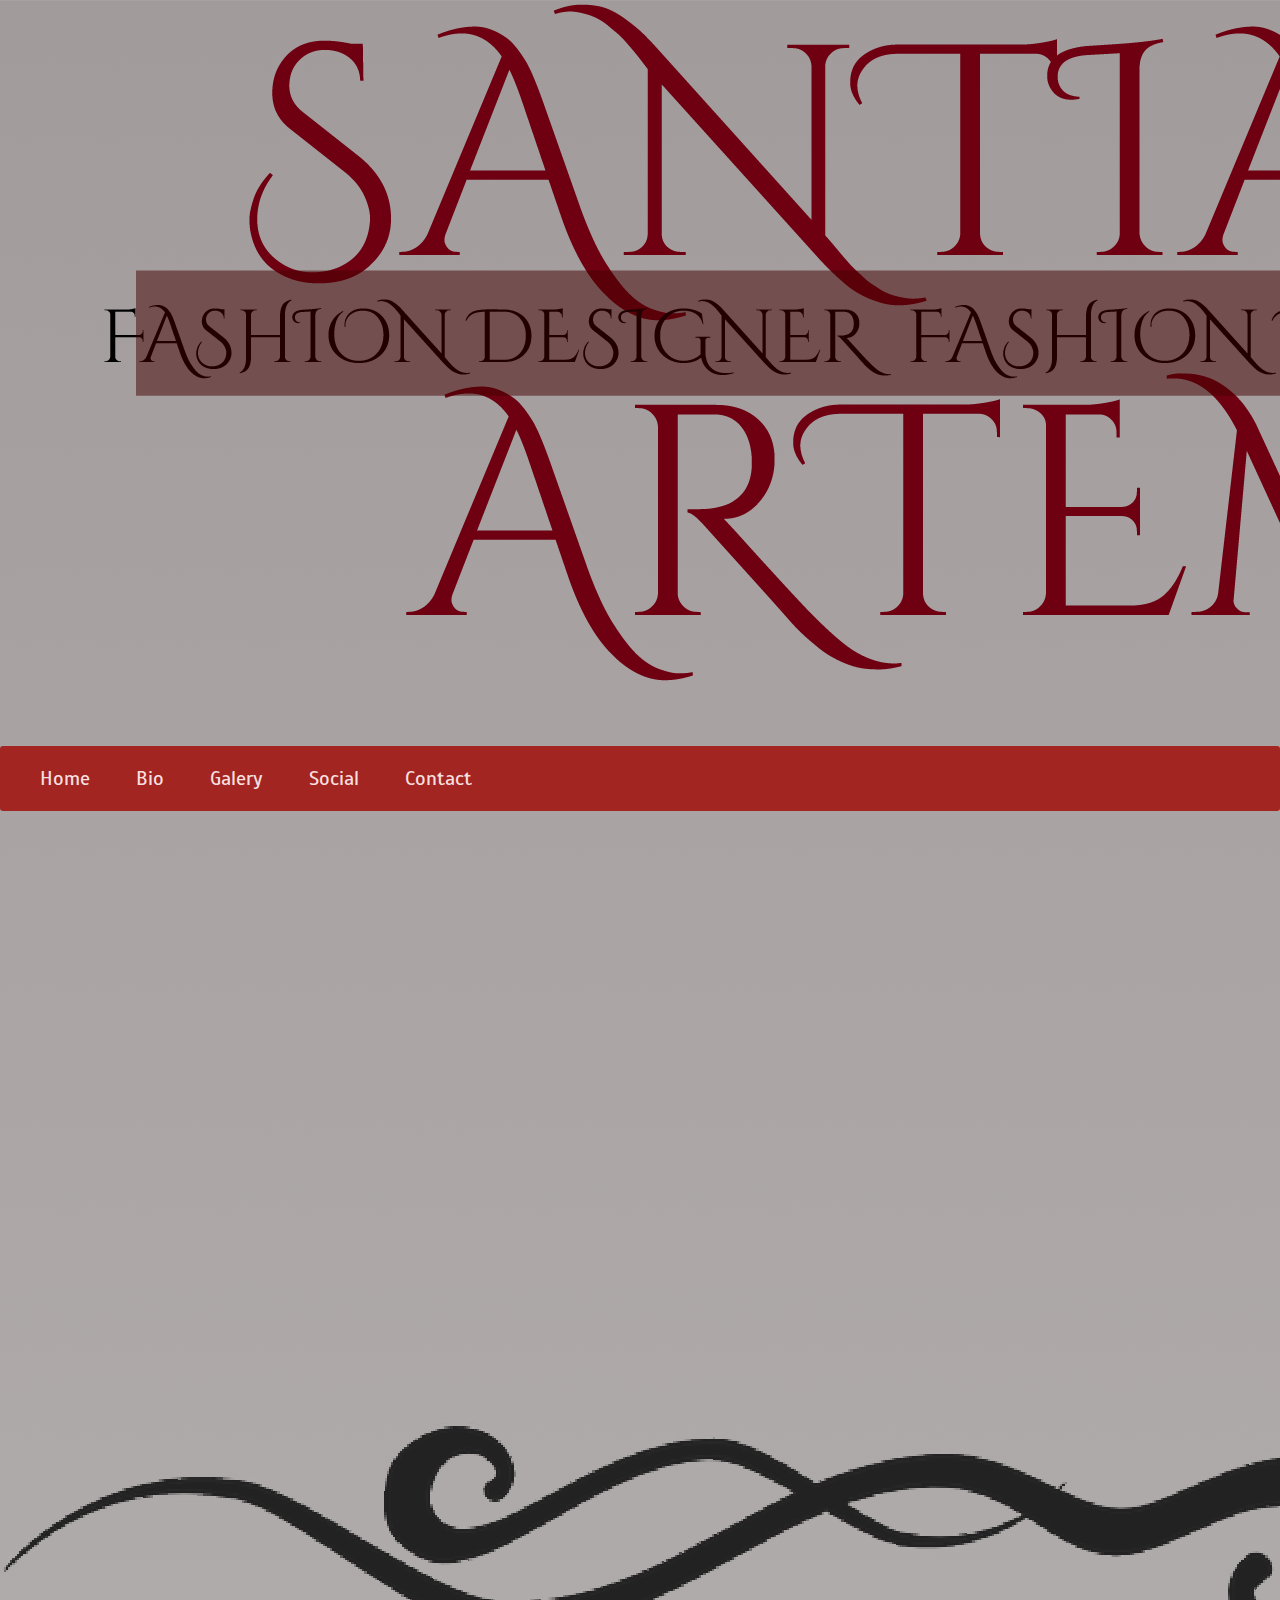
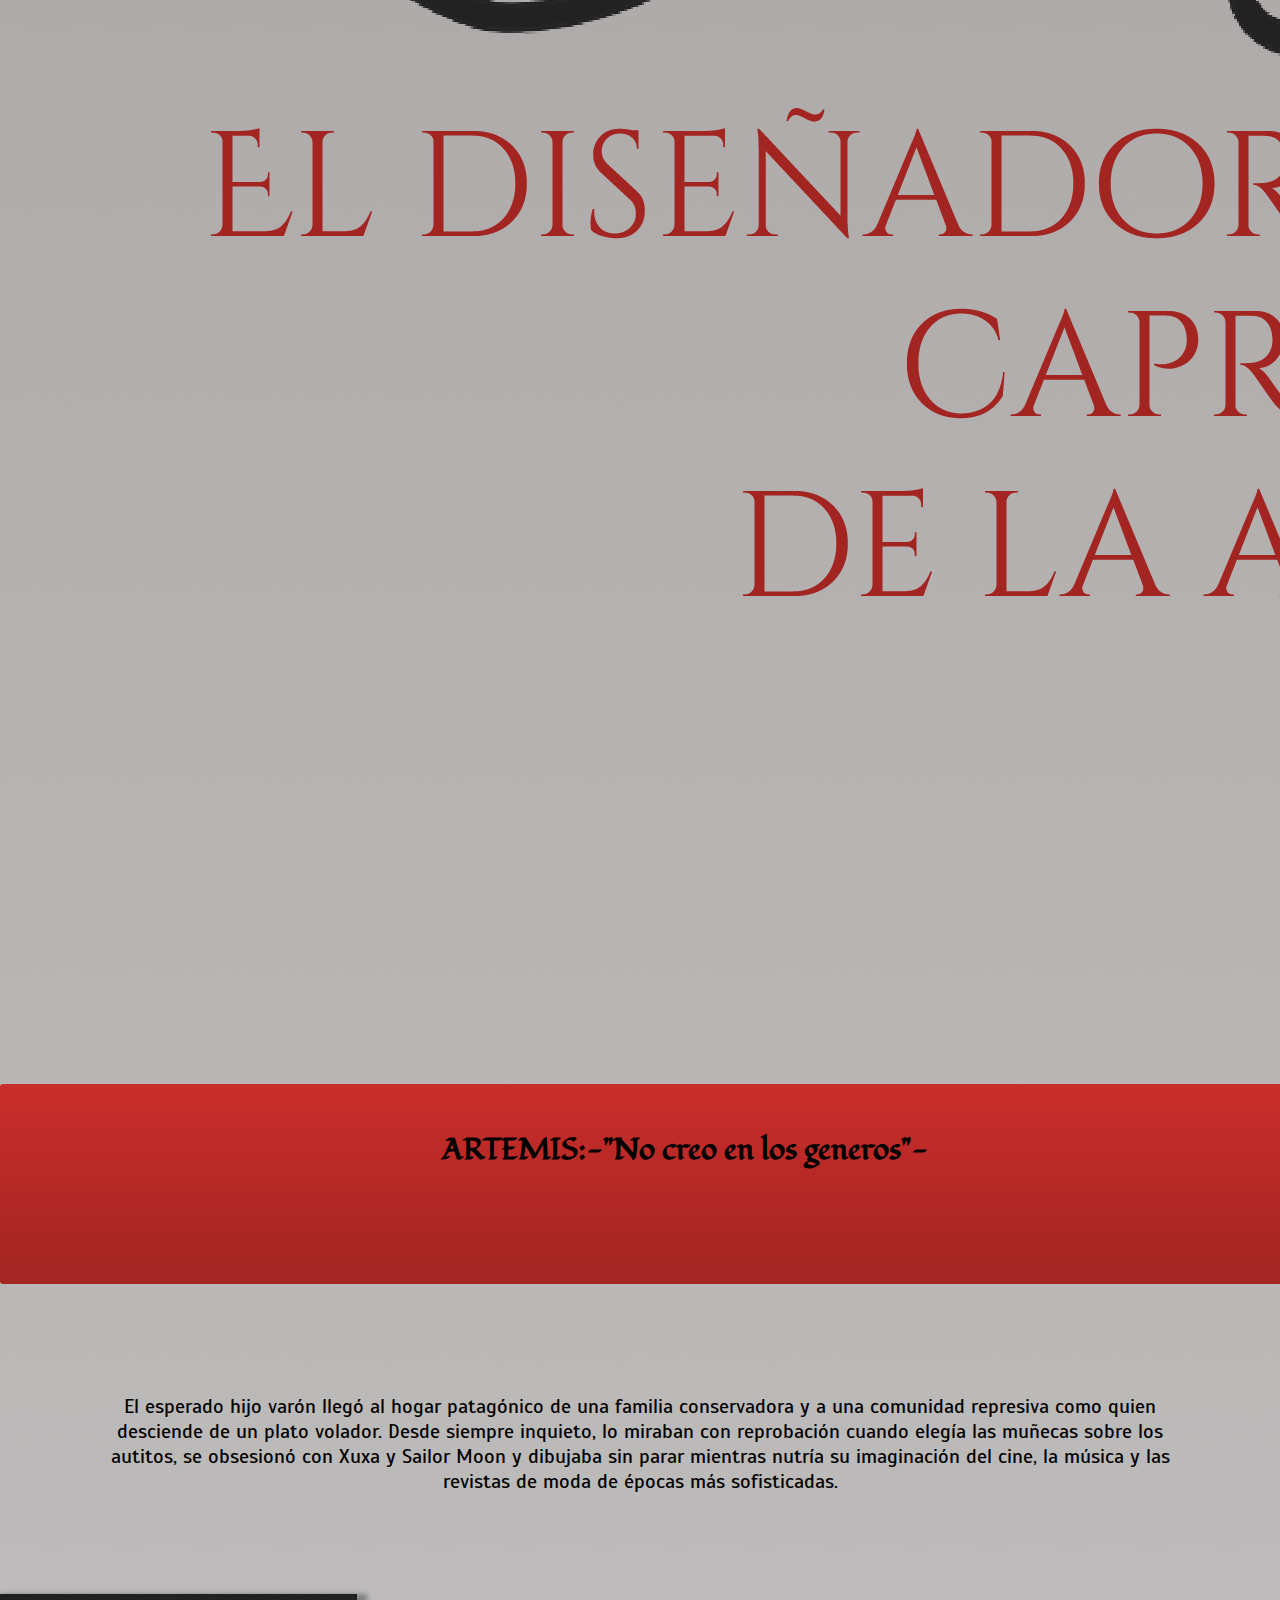
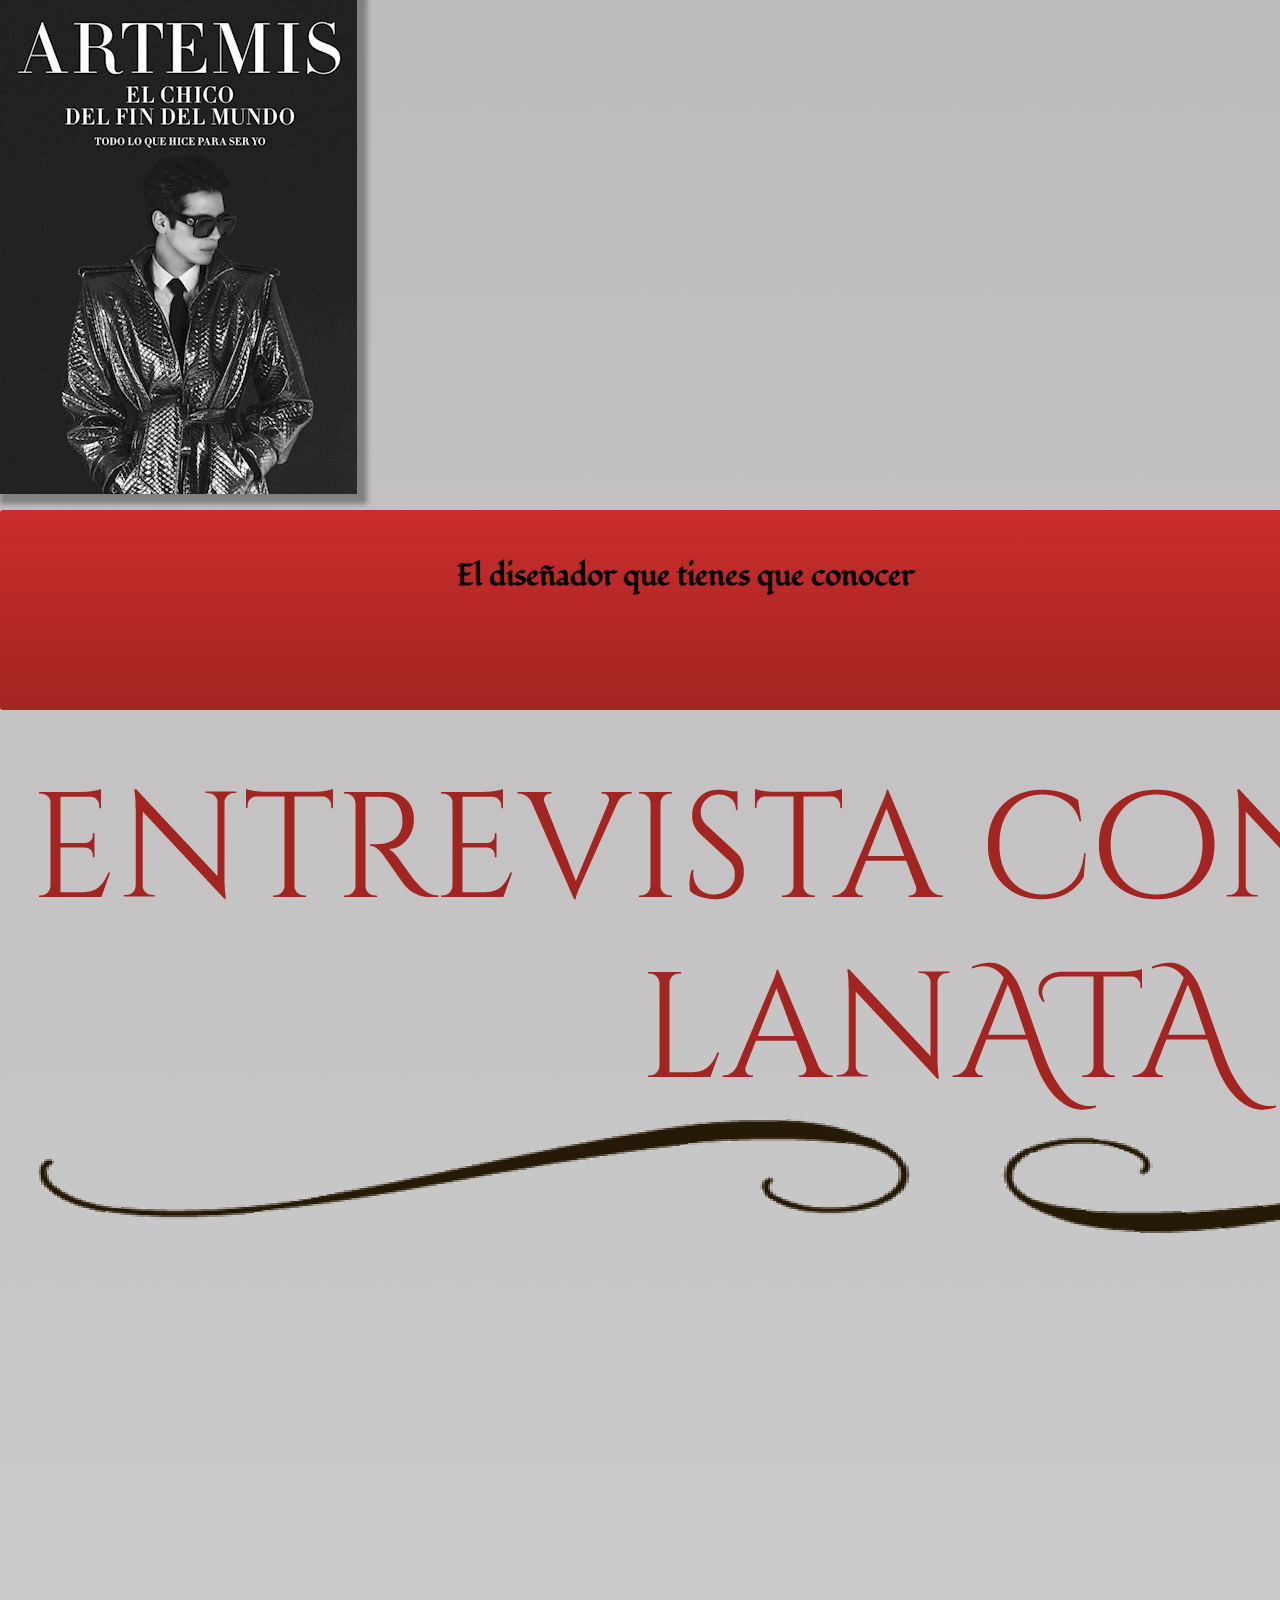
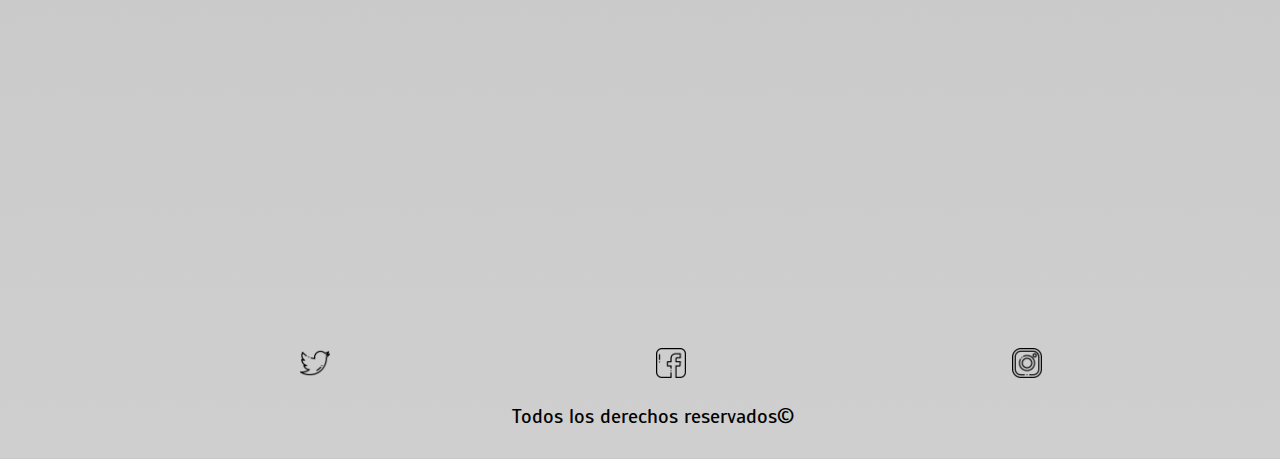
==== commit e9a94ac2: "cambios para entrega final" ====
--- a/index.html
+++ b/index.html
@@ -6,7 +6,8 @@
 	<meta name="keywords" content="santiago artemis, moda Argentina, entrevistas moda, artemis">
 	<meta name="description" content="Conocer a uno de los diseñadores mas famosos y con glamour en Argentina. Con la entrevista con uno de los mejores periodistas Jorge lanata. Conocer su documental en netflix, y su personalidad unica.">
     <link rel="stylesheet" href="css/estilos.css">
-    <title>Santiago Artemis</title>
+	<title>Santiago Artemis</title>
+	<link rel="icon" href="Multimedia/iconos/INICIALES2.ico">
     <link rel="stylesheet" href="https://stackpath.bootstrapcdn.com/bootstrap/4.5.0/css/bootstrap.min.css" integrity="sha384-9aIt2nRpC12Uk9gS9baDl411NQApFmC26EwAOH8WgZl5MYYxFfc+NcPb1dKGj7Sk" crossorigin="anonymous">
 	<link href="https://fonts.googleapis.com/css2?family=Cinzel+Decorative:wght@400;700&display=swap" rel="stylesheet">
 	<link href="https://fonts.googleapis.com/css2?family=Scada:ital,wght@0,400;0,700;1,400;1,700&display=swap" rel="stylesheet"> 
@@ -67,13 +68,21 @@
 			</div>	
 		</div>
 	</section>
-	<footer class="footer">
-			<ul class="redes">
-				<li><a href="https://twitter.com/santiagoartemis?lang=es">Twitter</a></li>
-				<li><a href="https://es-la.facebook.com/santiagoartemis/">Facebook</a></li>
-				<li><a href="https://www.instagram.com/santiagoartemis/?hl=es-la" >Instagram</a></li>
+	<div class="container-fluid">
+		<div class="row">
+			<footer class="footer">
+				<ul class="redes">
+					<li><a href="https://twitter.com/santiagoartemis?lang=es"><img src="Multimedia/iconos/twitter.png" alt=""></a></li>
+					<li><a href="https://es-la.facebook.com/santiagoartemis/"><img src="Multimedia/iconos/facebook.png" alt=""></a></li>
+					<li><a href="https://www.instagram.com/santiagoartemis/?hl=es-la" ><img src="Multimedia/iconos/instagram.png" alt=""></a></li>
+				</ul>
+				<div >
+					<p class="parrafofooter">Todos los derechos reservados©</p>
+				</div>
+			</footer>
 		</div>
-    </footer>
+	</div>
+
     
 <script src="https://code.jquery.com/jquery-3.5.1.slim.min.js" integrity="sha384-DfXdz2htPH0lsSSs5nCTpuj/zy4C+OGpamoFVy38MVBnE+IbbVYUew+OrCXaRkfj" crossorigin="anonymous"></script>
 <script src="https://cdn.jsdelivr.net/npm/popper.js@1.16.0/dist/umd/popper.min.js" integrity="sha384-Q6E9RHvbIyZFJoft+2mJbHaEWldlvI9IOYy5n3zV9zzTtmI3UksdQRVvoxMfooAo" crossorigin="anonymous"></script>
--- a/css/estilos.css
+++ b/css/estilos.css
@@ -63,20 +63,20 @@
     text-align: center; }
   html footer {
     width: 100%;
-    margin: 30px auto;
-    background-color: #A22522;
-    border-radius: 3px; }
+    margin: 30px auto; }
     html footer .redes {
       list-style: none; }
       html footer .redes li {
-        display: inline-block;
-        float: right; }
+        display: inline-block; }
         html footer .redes li a {
           display: block;
           text-decoration: none;
           font-size: 2rem;
-          padding: 20px;
+          margin: 20px;
           color: #858585; }
+          html footer .redes li a img {
+            width: 20px;
+            height: 20px; }
     html footer li:hover {
       background-color: #A22522;
       border-radius: 3px; }
@@ -85,92 +85,132 @@
       width: 500px;
       height: 300px;
       margin-bottom: 3px;
-      margin-top: 20px; } }
-  html div div .tituloBiografia {
-    color: #A22522;
-    font-size: 3rem;
-    text-align: center;
-    font-family: "Cinzel Decorative", cursive; }
-  html div .cajasBiografia, html div .cajasBiografia1, html div .cajasBiografia2 {
-    color: #4d4141;
-    font-size: 2rem;
-    text-align: left;
-    height: auto;
-    border-radius: 3px;
-    overflow: none;
-    margin-left: 0px;
-    margin-bottom: 20px; }
-  html div .cajasBiografia1 {
-    margin-top: 60px;
-    margin-bottom: 40px;
-    background-color: #d2cccc;
-    box-shadow: 5px 5px 5px 5px #A22522; }
-  html div .cajasBiografia2 {
-    margin-top: 100px;
-    background-color: #d2cccc;
-    box-shadow: 5px 5px 5px 5px #A22522; }
-  html div .listaVestidas {
-    text-align: center;
-    color: #A22522;
-    list-style-type: none; }
-  html div .listaViajes {
-    text-align: center;
-    color: #A22522;
-    list-style-type: none; }
-  html div .listas {
-    color: #A22522;
-    list-style-type: none; }
-  html section div .tituloSeccion {
-    color: #A22522;
-    font-size: 3rem;
-    text-align: center;
-    font-family: "Cinzel Decorative", cursive; }
-  html section div .tituloSeccion {
-    color: #A22522;
-    font-size: 3rem;
-    text-align: center;
-    font-family: "Cinzel Decorative", cursive; }
-  html .Revista {
-    font-family: "Cinzel Decorative", cursive;
-    color: #A72727;
-    font-size: 4rem;
-    text-align: center; }
-  html .tituloArticulo {
-    color: #C62F2F;
-    font-size: 4rem;
-    text-align: center; }
-  html .autor {
-    color: #4d4141;
-    text-align: left; }
-  html .parteArticulo {
-    color: #421012;
-    font-size: 2.5rem;
-    text-align: center; }
-    html .parteArticulo a {
-      text-decoration: none;
-      color: #A22522; }
-    html .parteArticulo a:hover {
-      animation: shakeY; }
-  html div div .tituloFormulario {
-    color: #A22522;
-    font-size: 3rem;
-    text-align: center;
-    font-family: "Cinzel Decorative", cursive; }
-  html div div div .formulario {
-    font-size: 2.5rem;
-    background-color: #A22522;
-    border: 10px #EFBDC2;
-    margin: 60px;
-    border-radius: 3px; }
-  html div div div form select {
-    color: #902326; }
-  html div div div form input {
-    color: #902326;
-    border-radius: 3px;
-    background-color: #d2cccc; }
-  html div div div form label {
-    color: #F7DEDF; }
-  html div div div form option {
-    background-color: #d2cccc; }
-  html div div div form .fraseacepta {
-    color: #F7DEDF; }
+      margin-top: 20px; }
+    html .carrusel {
+      margin-left: 160px; }
+    html footer {
+      width: 100%;
+      margin: 30px auto; }
+      html footer .redes {
+        list-style: none; }
+        html footer .redes li {
+          display: inline-block;
+          margin-left: 280px; }
+          html footer .redes li a {
+            display: block;
+            text-decoration: none;
+            font-size: 2rem;
+            color: #858585; }
+            html footer .redes li a img {
+              width: 30px;
+              height: 30px; }
+      html footer .parrafofooter {
+        margin-left: 512px; } }
+
+div div .tituloBiografia {
+  color: #A22522;
+  font-size: 3rem;
+  text-align: center;
+  font-family: "Cinzel Decorative", cursive; }
+
+div .cajasBiografia, div .cajasBiografia1, div .cajasBiografia2 {
+  color: #4d4141;
+  font-size: 2rem;
+  text-align: left;
+  height: auto;
+  border-radius: 3px;
+  overflow: none;
+  margin-left: 0px;
+  margin-bottom: 20px; }
+
+div .cajasBiografia1 {
+  margin-top: 60px;
+  margin-bottom: 40px;
+  background-color: #d2cccc;
+  box-shadow: 5px 5px 5px 5px #A22522; }
+
+div .cajasBiografia2 {
+  margin-top: 100px;
+  background-color: #d2cccc;
+  box-shadow: 5px 5px 5px 5px #A22522; }
+
+div .listaVestidas {
+  text-align: center;
+  color: #A22522;
+  list-style-type: none; }
+
+div .listaViajes {
+  text-align: center;
+  color: #A22522;
+  list-style-type: none; }
+
+div .listas {
+  color: #A22522;
+  list-style-type: none; }
+
+section div .tituloSeccion {
+  color: #A22522;
+  font-size: 3rem;
+  text-align: center;
+  font-family: "Cinzel Decorative", cursive; }
+
+section div .tituloSeccion {
+  color: #A22522;
+  font-size: 3rem;
+  text-align: center;
+  font-family: "Cinzel Decorative", cursive; }
+
+.Revista {
+  font-family: "Cinzel Decorative", cursive;
+  color: #A72727;
+  font-size: 4rem;
+  text-align: center; }
+
+.tituloArticulo {
+  color: #C62F2F;
+  font-size: 4rem;
+  text-align: center; }
+
+.autor {
+  color: #4d4141;
+  text-align: left; }
+
+.parteArticulo {
+  color: #421012;
+  font-size: 2.5rem;
+  text-align: center; }
+  .parteArticulo a {
+    text-decoration: none;
+    color: #A22522; }
+  .parteArticulo a:hover {
+    animation: shakeY; }
+
+div div .tituloFormulario {
+  color: #A22522;
+  font-size: 3rem;
+  text-align: center;
+  font-family: "Cinzel Decorative", cursive; }
+
+div div div .formulario {
+  font-size: 2.5rem;
+  background-color: #A22522;
+  border: 10px #EFBDC2;
+  margin: 60px;
+  border-radius: 3px; }
+
+div div div form select {
+  color: #902326; }
+
+div div div form input {
+  color: #902326;
+  border-radius: 3px;
+  background-color: #d2cccc; }
+
+div div div form label {
+  color: #F7DEDF; }
+
+div div div form option {
+  background-color: #d2cccc; }
+
+div div div form .fraseacepta {
+  color: #F7DEDF; }
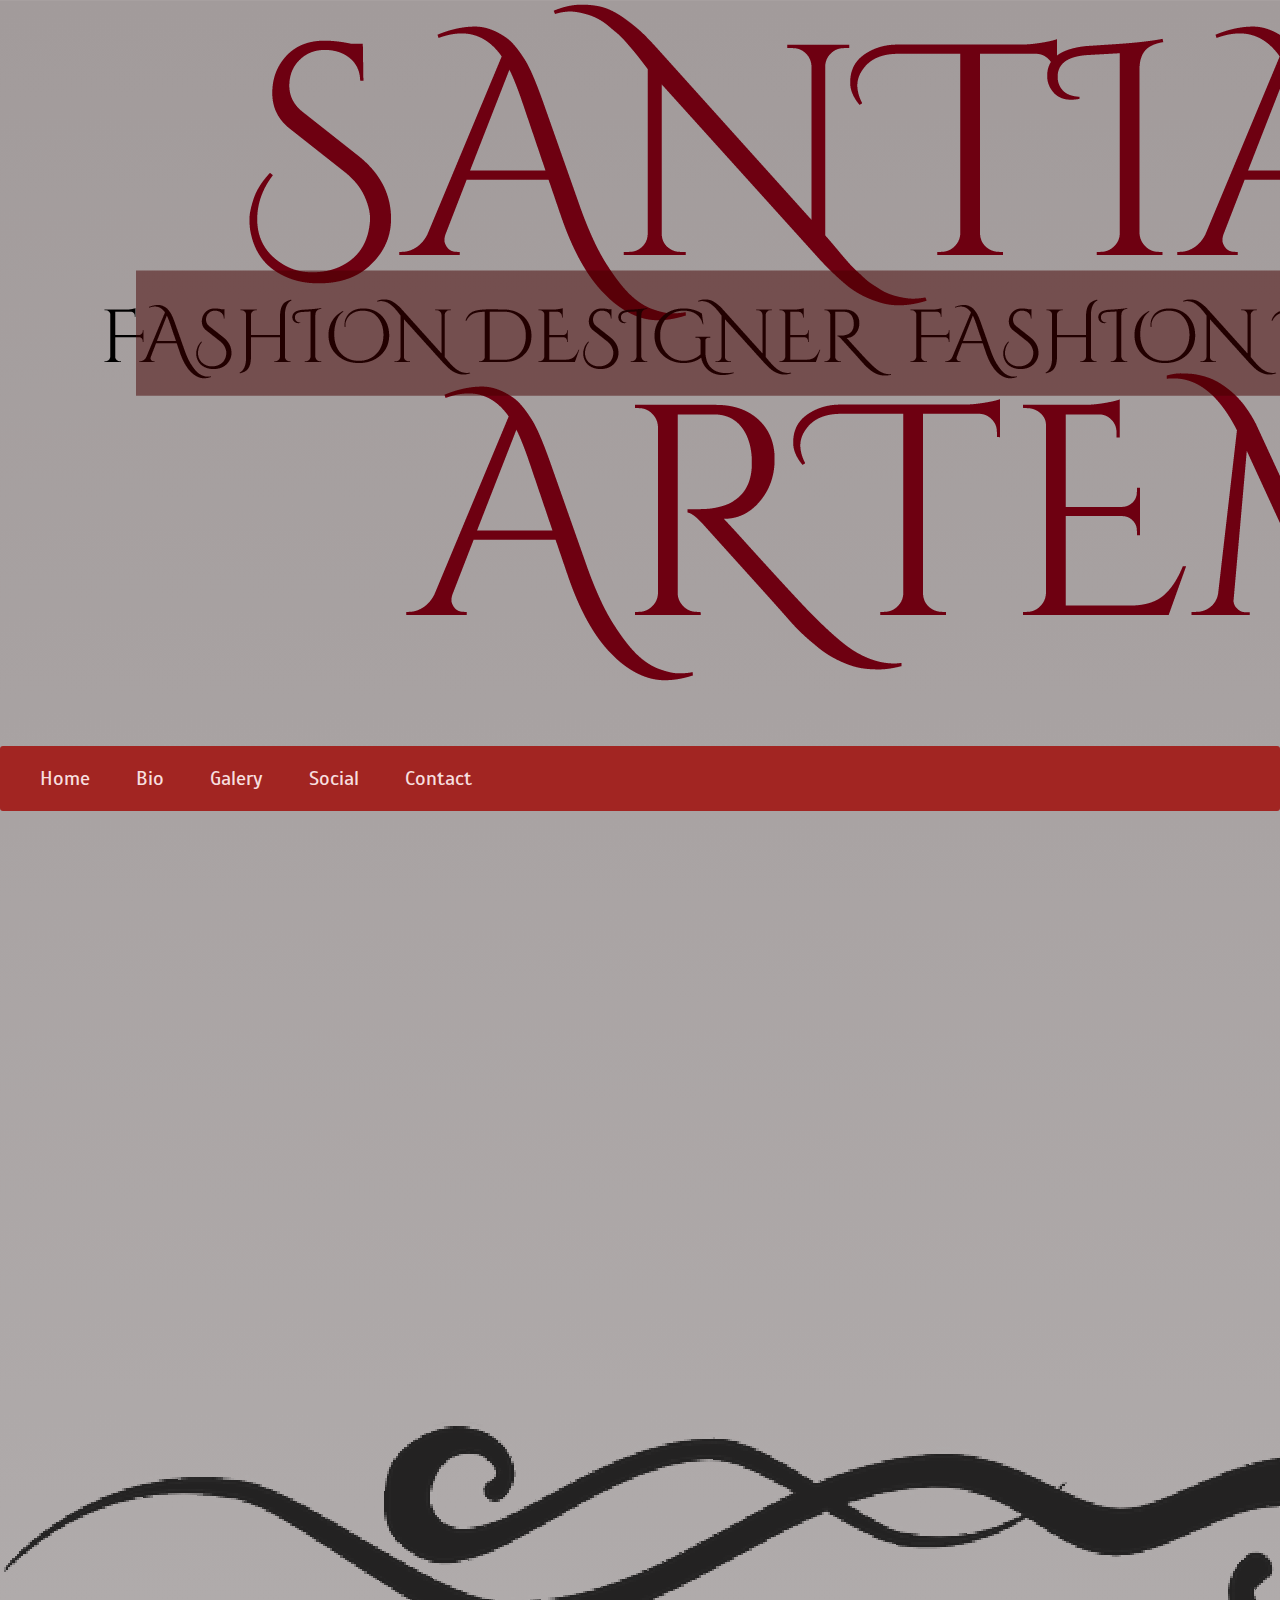
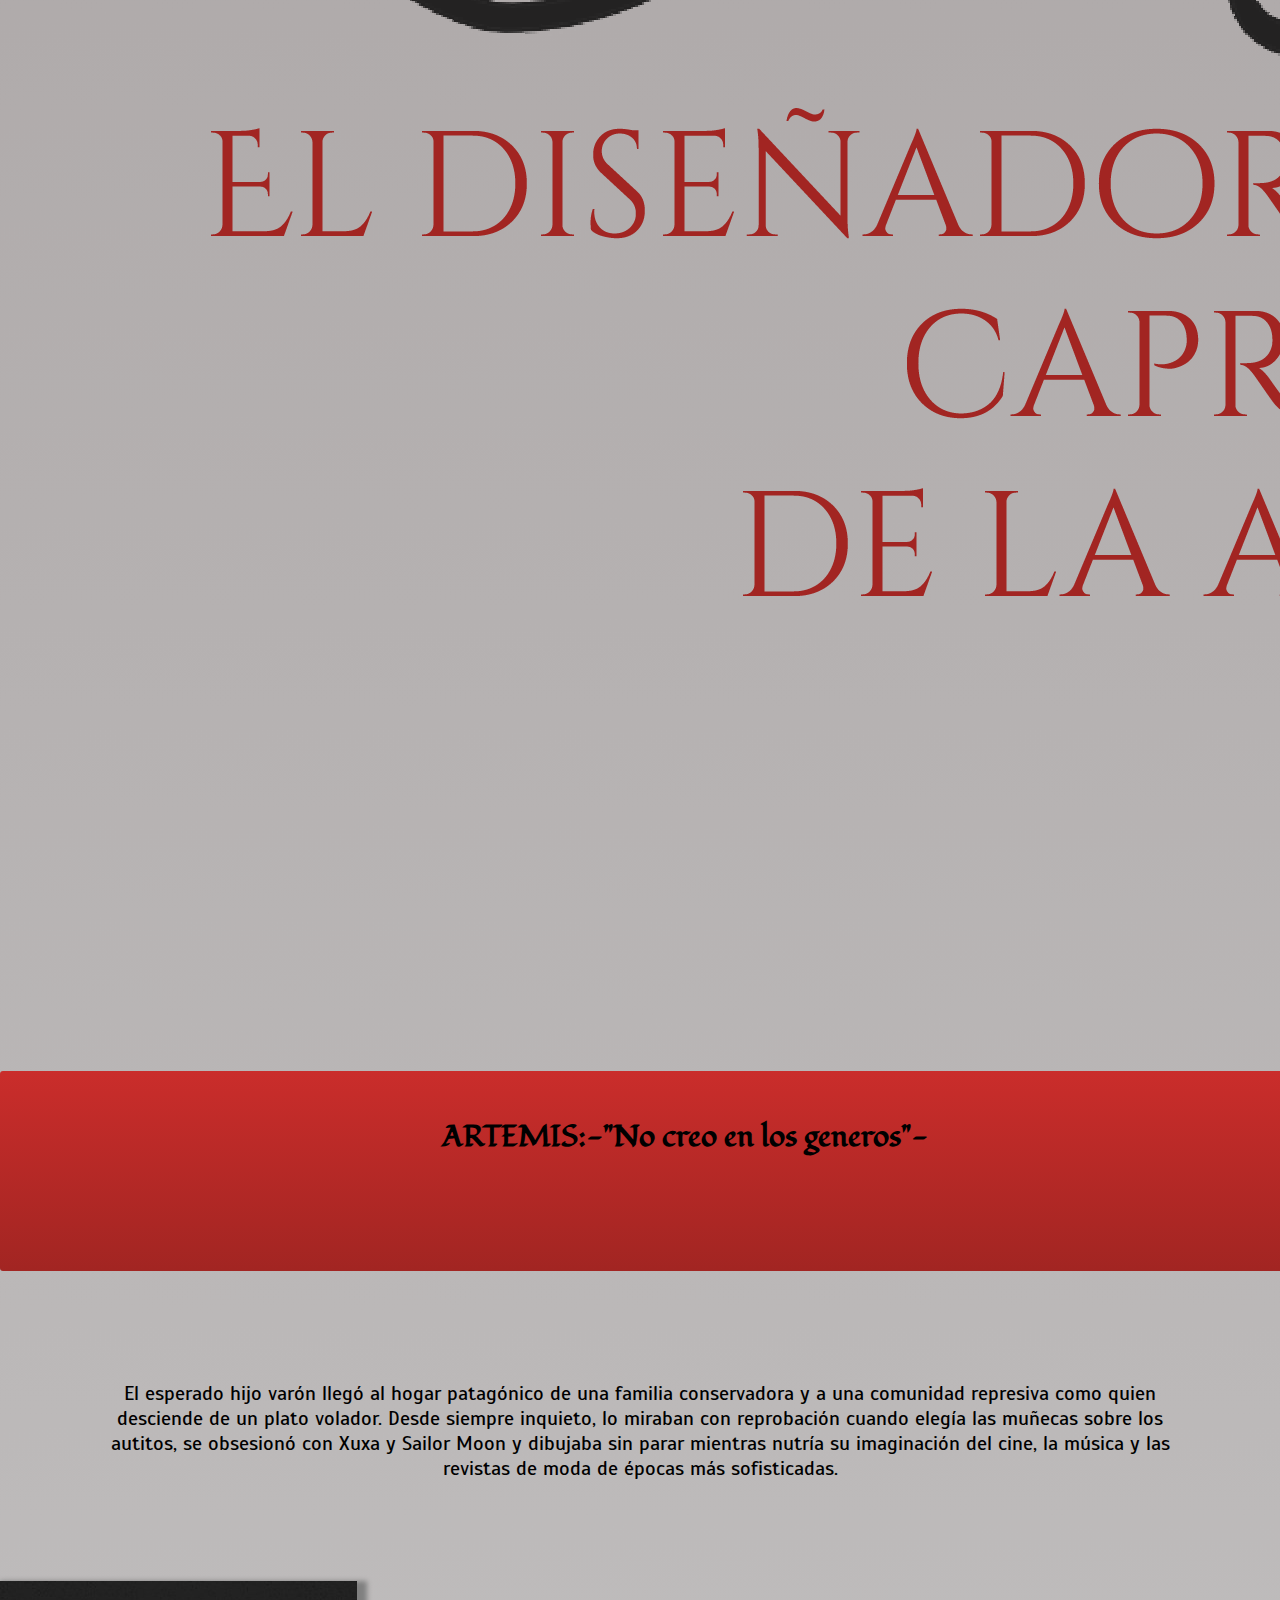
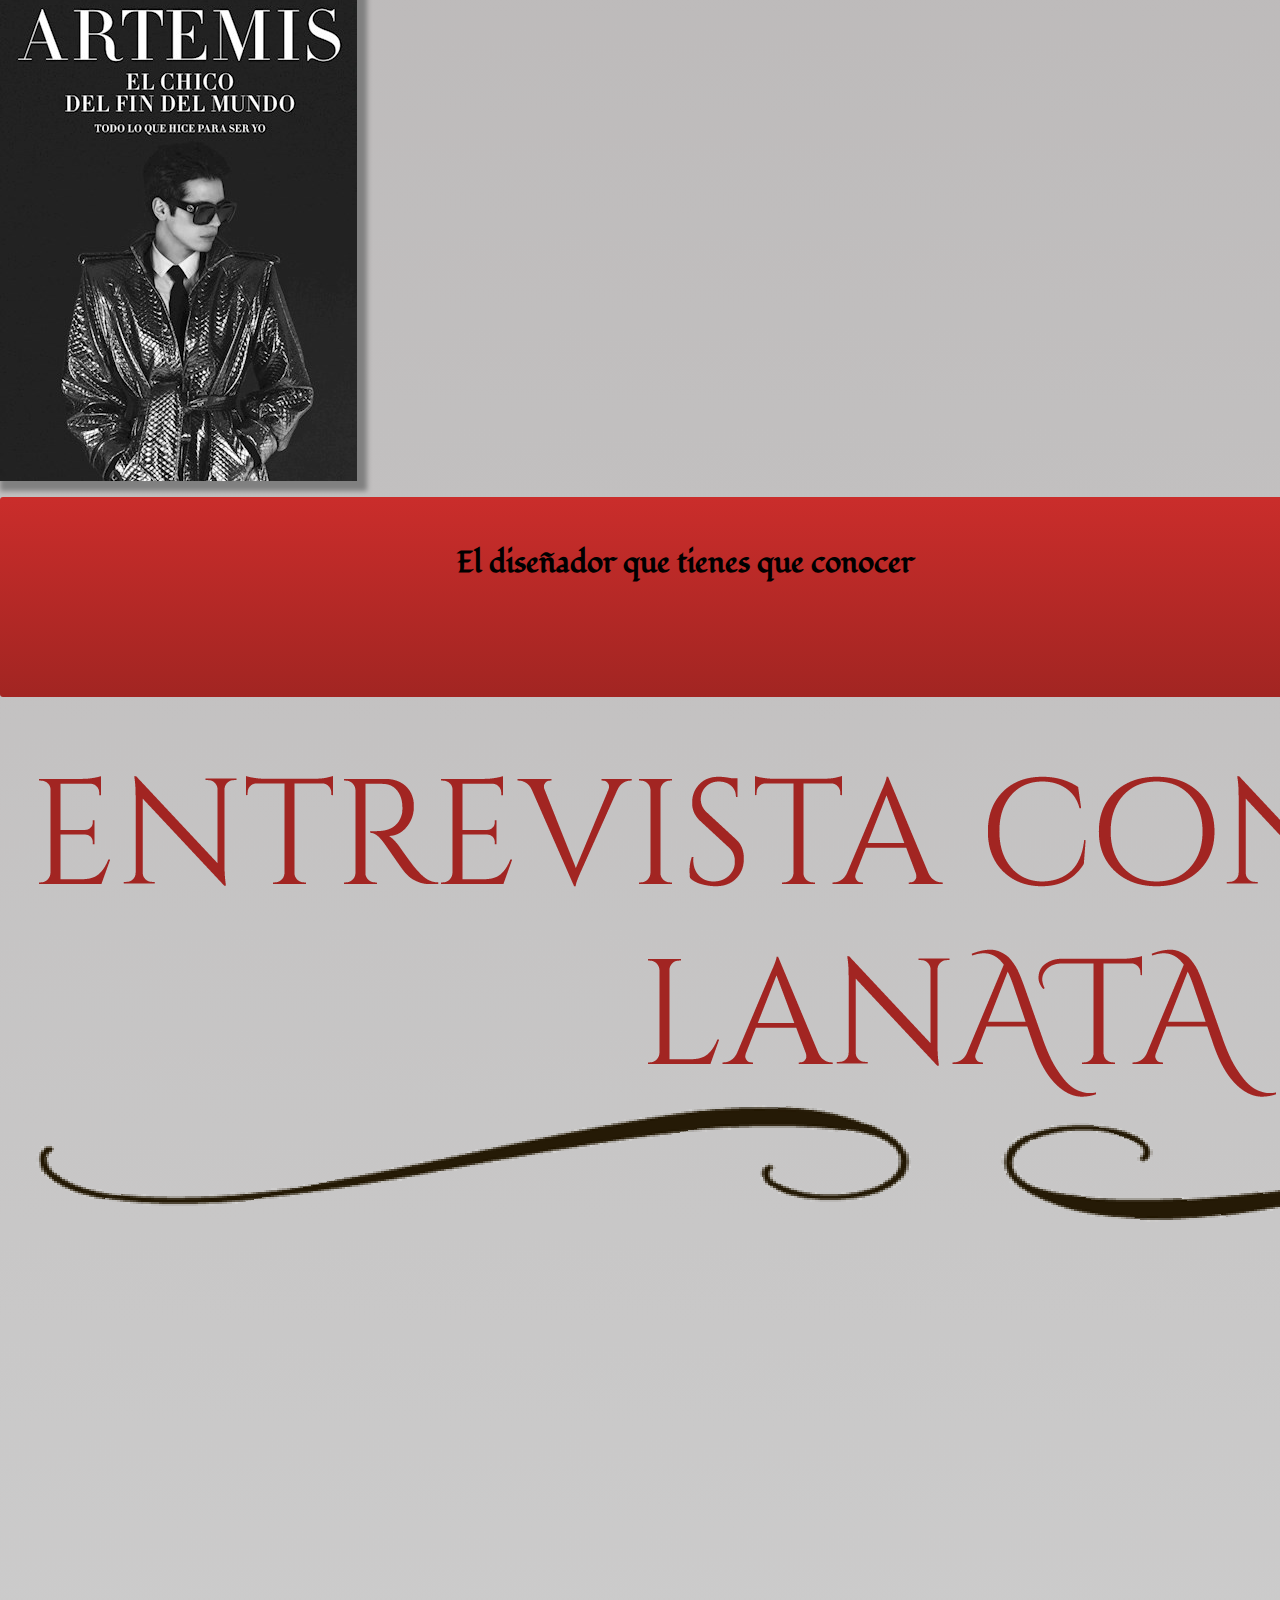
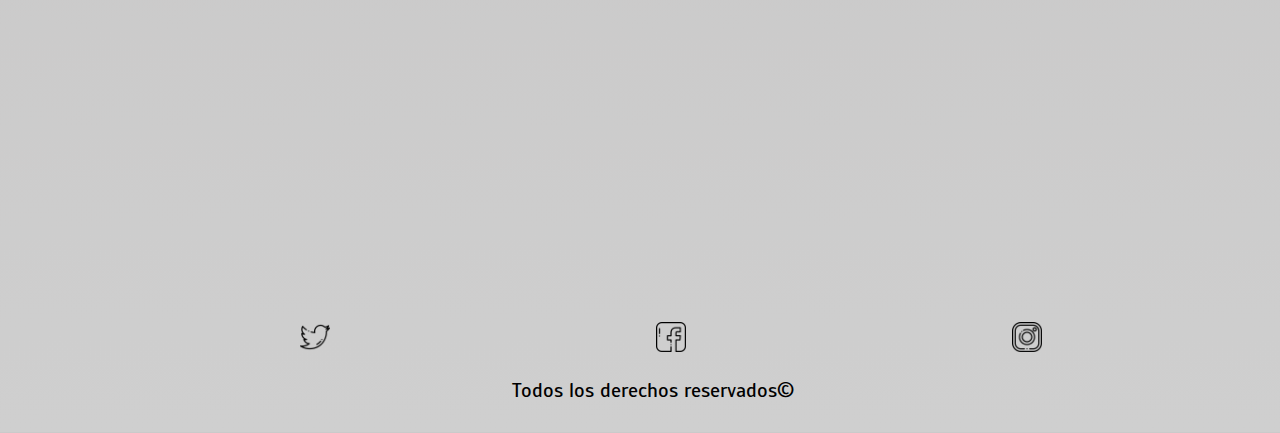
==== commit ea0d1cad: "adaptacion celulares" ====
--- a/index.html
+++ b/index.html
@@ -18,7 +18,7 @@
 	<div class="container-fluid">
 		<div class="row">
 			<header class="col-lg-7 col-xs-12 logo">
-				<a href="index.html"><img src="Multimedia/Logo/LOGO.png" alt="Logo pagina web" class="img-fluid col-lg-7 col-xs-12 "></a>
+				<a href="index.html"><img src="Multimedia/Logo/LOGO.png" alt="Logo pagina web" class="img-fluid col-lg-7 col-xs-12 logoPagina"></a>
 			</header>
 		<nav class="navegacion col-lg-5 animate__animated animate__backInDown">
 					<ul class="menu">
--- a/css/estilos.css
+++ b/css/estilos.css
@@ -8,11 +8,6 @@
     font-family: 'Scada', sans-serif;
     font-size: 2rem;
     background-image: linear-gradient(to top, #cfcfcf, #a29b9b); }
-    html body div div header img {
-      margin-left: 100px; }
-    @media (min-width: 740px) {
-      html body div div div div header img {
-        width: auto; } }
     html body div .subtituloPrincipal {
       color: #CA2D2B;
       font-size: 2rem;
@@ -26,14 +21,14 @@
       background-color: #A22522;
       margin-top: 40px;
       border-radius: 3px;
-      padding: 20px;
+      padding: 10px;
       width: auto; }
       html body nav .menu li {
         display: inline-block; }
         html body nav .menu li a {
           text-decoration: none;
-          font-size: 2rem;
-          padding: 20px;
+          font-size: 1.5rem;
+          padding: 10px;
           color: #F7DEDF; }
       html body nav .menu li:hover {
         background-color: #858585;
@@ -48,18 +43,18 @@
     width: 100%;
     height: 110px;
     text-align: center;
-    padding: 45px;
-    margin-top: 10px;
+    padding: 30px;
+    margin-top: 5px;
     font-family: 'Fondamento', cursive;
     margin-bottom: 10px;
     background-image: linear-gradient(to top, #A22522, #CA2D2B);
     border-radius: 3px;
-    font-size: 3rem; }
+    font-size: 2rem; }
   html div section div div .logoLANATA {
     margin-top: 40px; }
   html div .caja1 {
     font-size: 2rem;
-    padding: 100px;
+    padding: 10px;
     text-align: center; }
   html footer {
     width: 100%;
@@ -67,7 +62,8 @@
     html footer .redes {
       list-style: none; }
       html footer .redes li {
-        display: inline-block; }
+        display: inline-block;
+        margin-left: 30px; }
         html footer .redes li a {
           display: block;
           text-decoration: none;
@@ -77,6 +73,8 @@
           html footer .redes li a img {
             width: 20px;
             height: 20px; }
+    html footer .parrafofooter {
+      margin-left: 20px; }
     html footer li:hover {
       background-color: #A22522;
       border-radius: 3px; }
@@ -105,112 +103,185 @@
               width: 30px;
               height: 30px; }
       html footer .parrafofooter {
-        margin-left: 512px; } }
-
-div div .tituloBiografia {
-  color: #A22522;
-  font-size: 3rem;
-  text-align: center;
-  font-family: "Cinzel Decorative", cursive; }
-
-div .cajasBiografia, div .cajasBiografia1, div .cajasBiografia2 {
-  color: #4d4141;
-  font-size: 2rem;
-  text-align: left;
-  height: auto;
-  border-radius: 3px;
-  overflow: none;
-  margin-left: 0px;
-  margin-bottom: 20px; }
-
-div .cajasBiografia1 {
-  margin-top: 60px;
-  margin-bottom: 40px;
-  background-color: #d2cccc;
-  box-shadow: 5px 5px 5px 5px #A22522; }
-
-div .cajasBiografia2 {
-  margin-top: 100px;
-  background-color: #d2cccc;
-  box-shadow: 5px 5px 5px 5px #A22522; }
-
-div .listaVestidas {
-  text-align: center;
-  color: #A22522;
-  list-style-type: none; }
-
-div .listaViajes {
-  text-align: center;
-  color: #A22522;
-  list-style-type: none; }
-
-div .listas {
-  color: #A22522;
-  list-style-type: none; }
-
-section div .tituloSeccion {
-  color: #A22522;
-  font-size: 3rem;
-  text-align: center;
-  font-family: "Cinzel Decorative", cursive; }
-
-section div .tituloSeccion {
-  color: #A22522;
-  font-size: 3rem;
-  text-align: center;
-  font-family: "Cinzel Decorative", cursive; }
-
-.Revista {
-  font-family: "Cinzel Decorative", cursive;
-  color: #A72727;
-  font-size: 4rem;
-  text-align: center; }
-
-.tituloArticulo {
-  color: #C62F2F;
-  font-size: 4rem;
-  text-align: center; }
-
-.autor {
-  color: #4d4141;
-  text-align: left; }
-
-.parteArticulo {
-  color: #421012;
-  font-size: 2.5rem;
-  text-align: center; }
-  .parteArticulo a {
-    text-decoration: none;
-    color: #A22522; }
-  .parteArticulo a:hover {
-    animation: shakeY; }
-
-div div .tituloFormulario {
-  color: #A22522;
-  font-size: 3rem;
-  text-align: center;
-  font-family: "Cinzel Decorative", cursive; }
-
-div div div .formulario {
-  font-size: 2.5rem;
-  background-color: #A22522;
-  border: 10px #EFBDC2;
-  margin: 60px;
-  border-radius: 3px; }
-
-div div div form select {
-  color: #902326; }
-
-div div div form input {
-  color: #902326;
-  border-radius: 3px;
-  background-color: #d2cccc; }
-
-div div div form label {
-  color: #F7DEDF; }
-
-div div div form option {
-  background-color: #d2cccc; }
-
-div div div form .fraseacepta {
-  color: #F7DEDF; }
+        margin-left: 512px; }
+    html div div header img {
+      margin-left: 100px; }
+    html section .caja1 {
+      font-size: 2rem;
+      padding: 100px;
+      text-align: center; }
+    html div .fraseArtista {
+      width: 100%;
+      height: 110px;
+      text-align: center;
+      padding: 45px;
+      margin-top: 10px;
+      font-family: 'Fondamento', cursive;
+      margin-bottom: 10px;
+      background-image: linear-gradient(to top, #A22522, #CA2D2B);
+      border-radius: 3px;
+      font-size: 3rem; }
+    html div nav .navegacion {
+      background-color: #A22522;
+      border-radius: 3px; }
+    html div nav .menu {
+      list-style: none;
+      background-color: #A22522;
+      margin-top: 40px;
+      border-radius: 3px;
+      padding: 20px;
+      width: auto; }
+      html div nav .menu li {
+        display: inline-block; }
+        html div nav .menu li a {
+          text-decoration: none;
+          font-size: 2rem;
+          padding: 20px;
+          color: #F7DEDF; }
+      html div nav .menu li:hover {
+        background-color: #858585;
+        border-radius: 3px; }
+    html div div div section .imagen {
+      margin-bottom: 10px; }
+    html section div div .tituloBiografia {
+      color: #A22522;
+      font-size: 3rem;
+      text-align: center;
+      font-family: "Cinzel Decorative", cursive; }
+    html section div .cajasBiografia1 {
+      color: #4d4141;
+      font-size: 2rem;
+      text-align: left;
+      height: auto;
+      border-radius: 3px;
+      overflow: none;
+      margin-left: 0px;
+      margin-bottom: 20px;
+      margin-top: 60px;
+      margin-bottom: 40px;
+      background-color: #d2cccc;
+      box-shadow: 5px 5px 5px 5px #A22522; }
+    html section div .cajasBiografia2 {
+      color: #4d4141;
+      font-size: 2rem;
+      text-align: left;
+      height: auto;
+      border-radius: 3px;
+      overflow: none;
+      margin-left: 0px;
+      margin-bottom: 20px;
+      margin-top: 100px;
+      background-color: #d2cccc;
+      box-shadow: 5px 5px 5px 5px #A22522; }
+    html section div .listaVestidas {
+      text-align: center;
+      color: #A22522;
+      list-style-type: none; }
+    html section div .listaViajes {
+      text-align: center;
+      color: #A22522;
+      list-style-type: none; }
+    html section div .listas {
+      color: #A22522;
+      list-style-type: none; }
+    html section div .imagen {
+      margin-bottom: 10px; } }
+  html div div .tituloBiografia {
+    color: #A22522;
+    font-size: 3rem;
+    text-align: center;
+    font-family: "Cinzel Decorative", cursive; }
+  html div .cajasBiografia1 {
+    color: #4d4141;
+    font-size: 2rem;
+    text-align: left;
+    height: auto;
+    border-radius: 3px;
+    overflow: none;
+    margin-left: 10px;
+    margin-bottom: 10px;
+    background-color: #d2cccc;
+    box-shadow: 5px 5px 5px 5px #A22522; }
+  html div .cajasBiografia2 {
+    color: #4d4141;
+    font-size: 2rem;
+    text-align: left;
+    height: auto;
+    border-radius: 3px;
+    overflow: none;
+    margin-bottom: 10px;
+    margin-left: 10px;
+    background-color: #d2cccc;
+    box-shadow: 5px 5px 5px 5px #A22522; }
+  html div .listaVestidas {
+    text-align: center;
+    color: #A22522;
+    list-style-type: none; }
+  html div .listaViajes {
+    text-align: center;
+    color: #A22522;
+    list-style-type: none; }
+  html div .listas {
+    color: #A22522;
+    list-style-type: none; }
+  html div .imagen {
+    margin-bottom: 10px; }
+  html section div .tituloSeccion {
+    color: #A22522;
+    font-size: 3rem;
+    text-align: center;
+    font-family: "Cinzel Decorative", cursive; }
+  html section div .tituloSeccion {
+    color: #A22522;
+    font-size: 3rem;
+    text-align: center;
+    font-family: "Cinzel Decorative", cursive; }
+  html .Revista {
+    font-family: "Cinzel Decorative", cursive;
+    color: #A72727;
+    font-size: 4rem;
+    text-align: center; }
+  html .tituloArticulo {
+    color: #C62F2F;
+    font-size: 4rem;
+    text-align: center; }
+  html .autor {
+    color: #4d4141;
+    text-align: left; }
+  html .parteArticulo {
+    color: #421012;
+    font-size: 2.5rem;
+    text-align: center; }
+    html .parteArticulo a {
+      text-decoration: none;
+      color: #A22522; }
+    html .parteArticulo a:hover {
+      animation: shakeY; }
+  html div div .tituloFormulario {
+    color: #A22522;
+    font-size: 3rem;
+    text-align: center;
+    font-family: "Cinzel Decorative", cursive; }
+  html div div div .formulario {
+    font-size: 2.5rem;
+    background-color: #A22522;
+    border: 10px #EFBDC2;
+    margin: 60px;
+    border-radius: 3px; }
+  html div div div form select {
+    color: #902326; }
+  html div div div form input {
+    color: #902326;
+    border-radius: 3px;
+    background-color: #d2cccc;
+    margin-bottom: 10px; }
+  html div div div form label {
+    color: #F7DEDF;
+    text-align: center; }
+  html div div div form option {
+    background-color: #d2cccc; }
+  html div div div form .fraseacepta {
+    color: #F7DEDF; }
+  html div iframe {
+    margin-top: 0px;
+    margin-bottom: 10px; }
